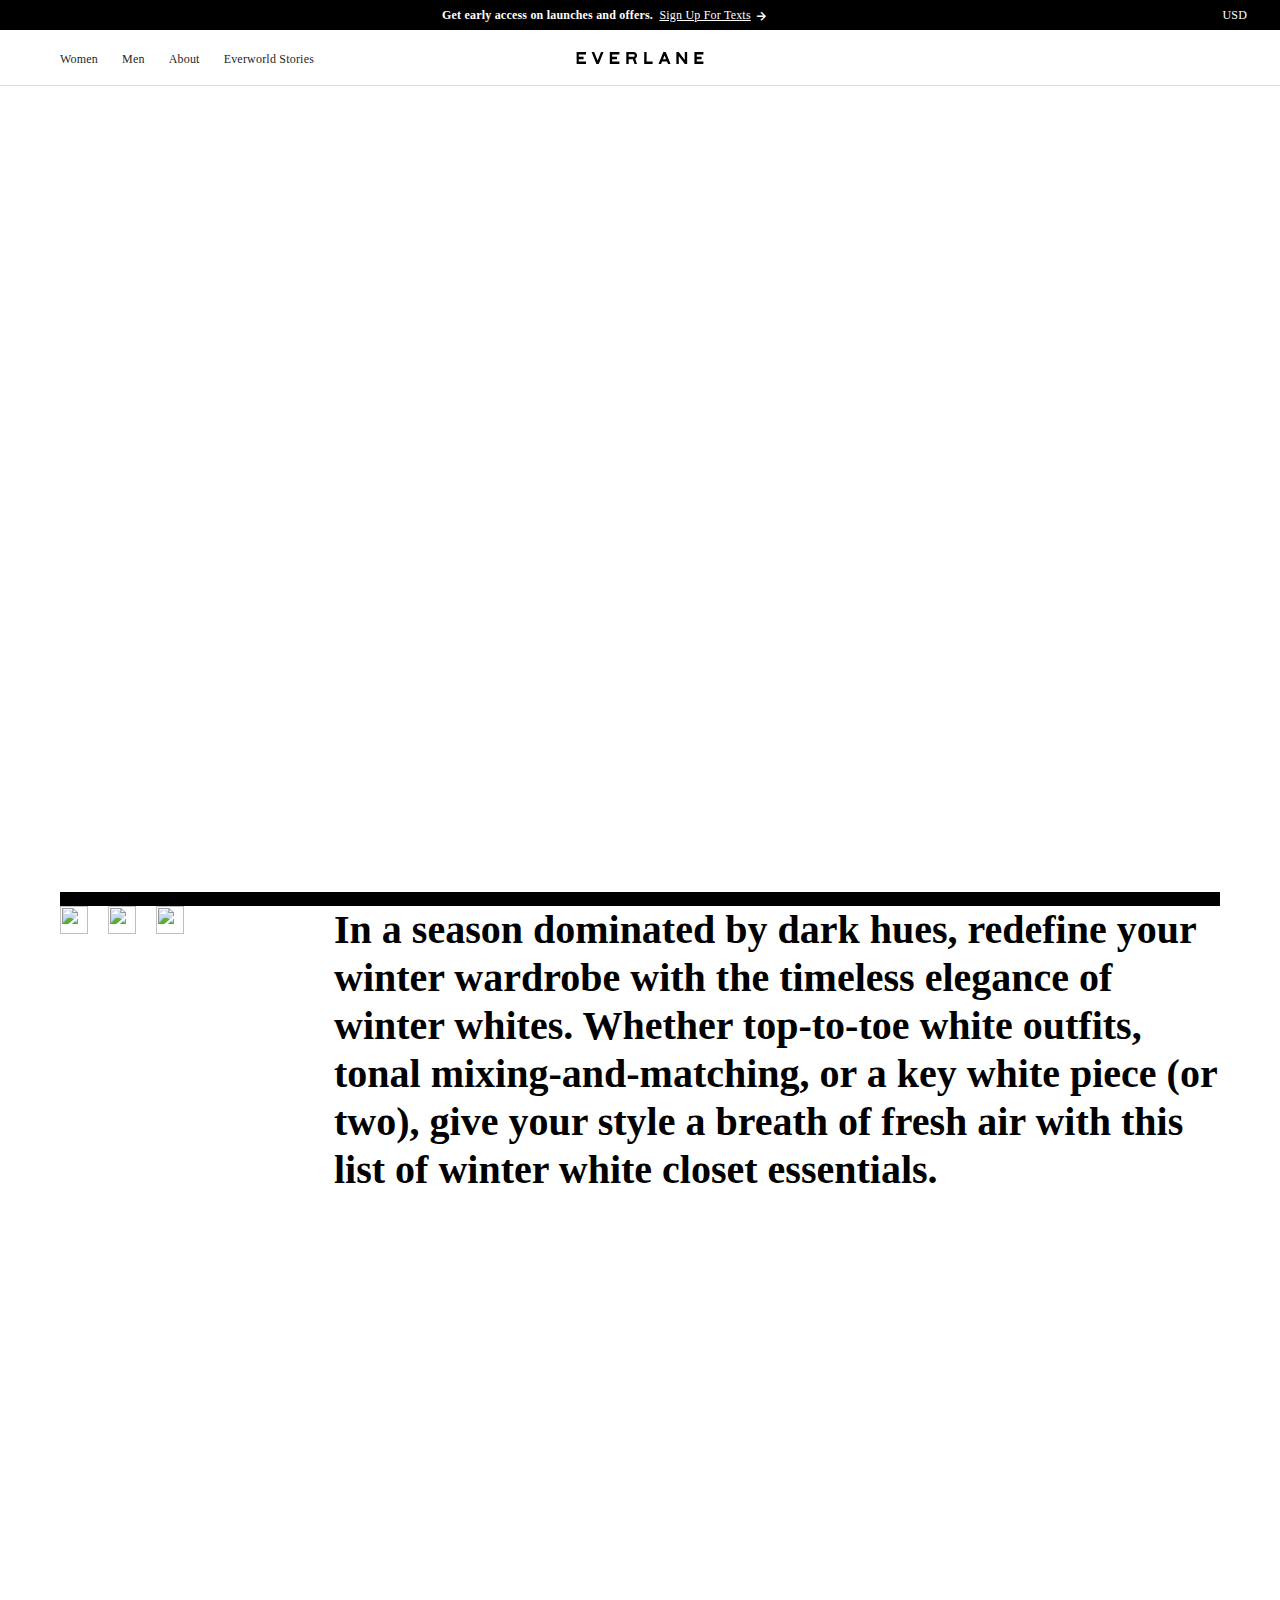
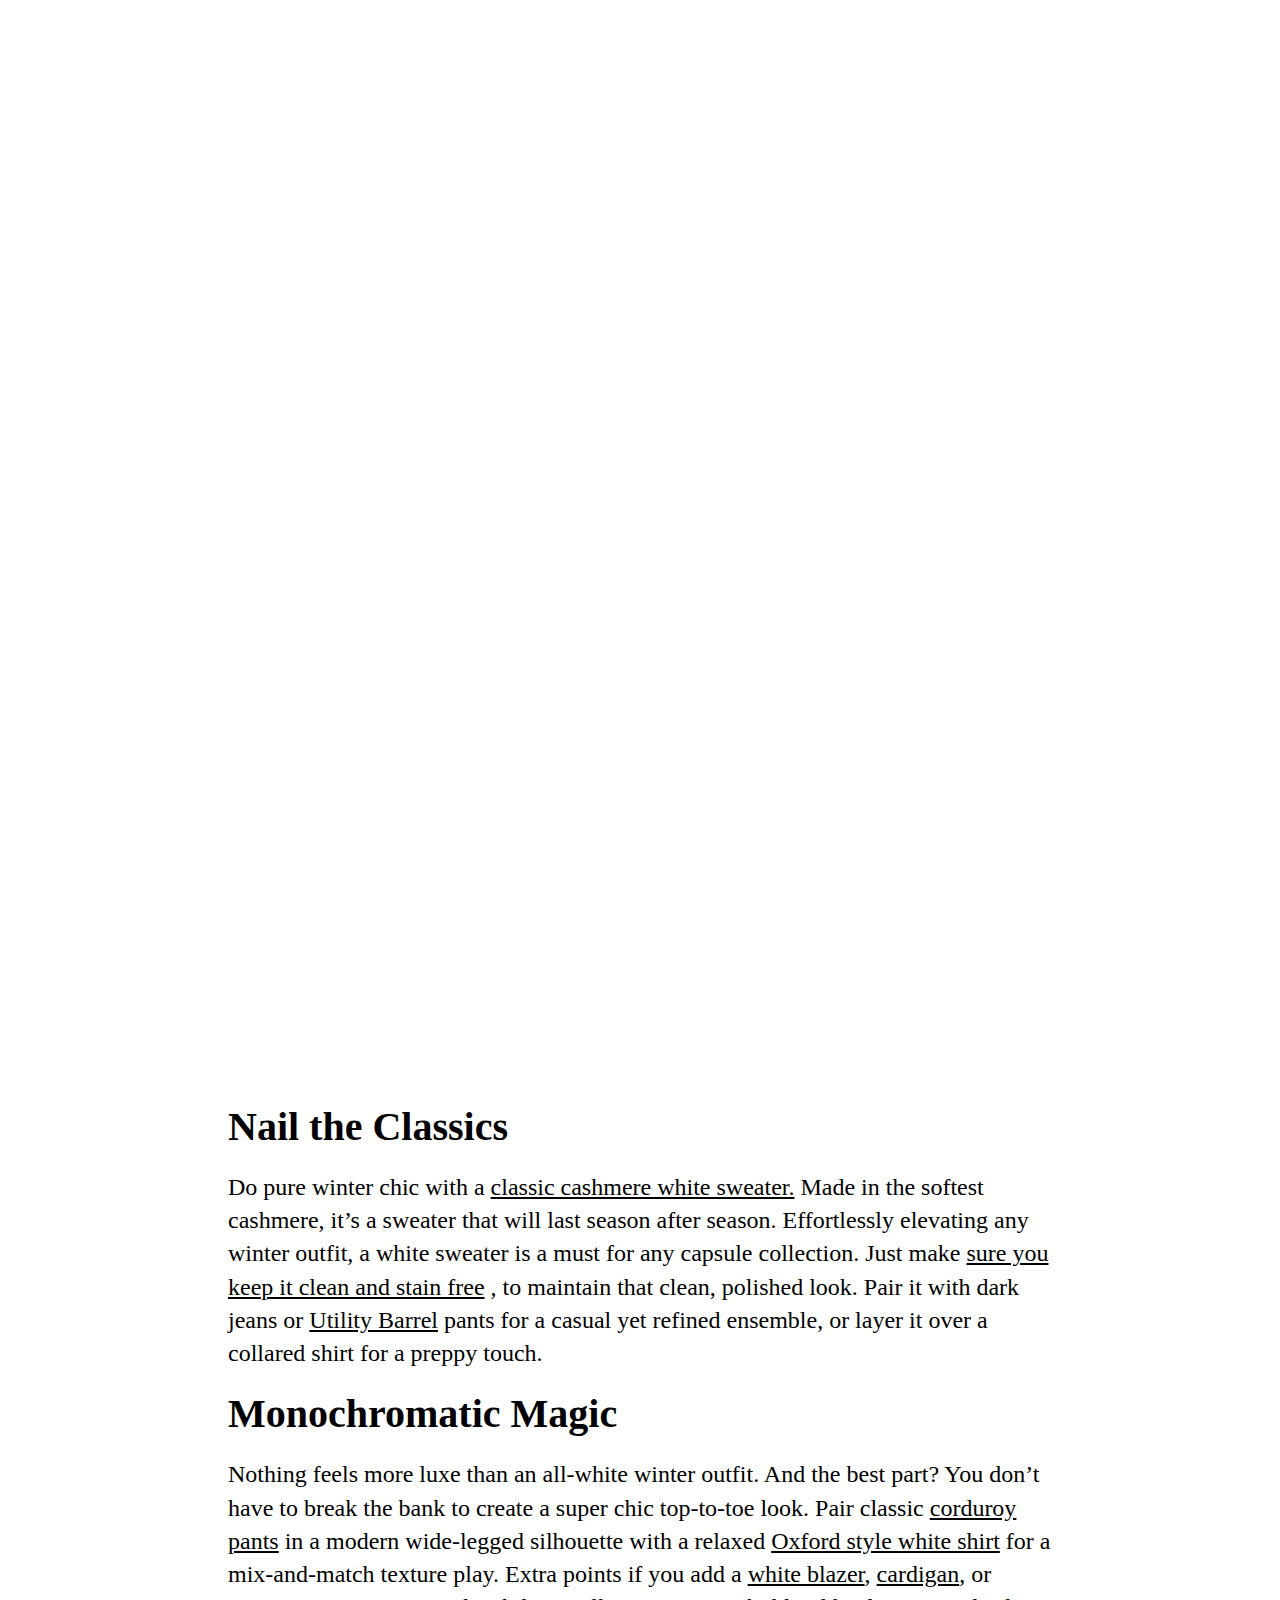
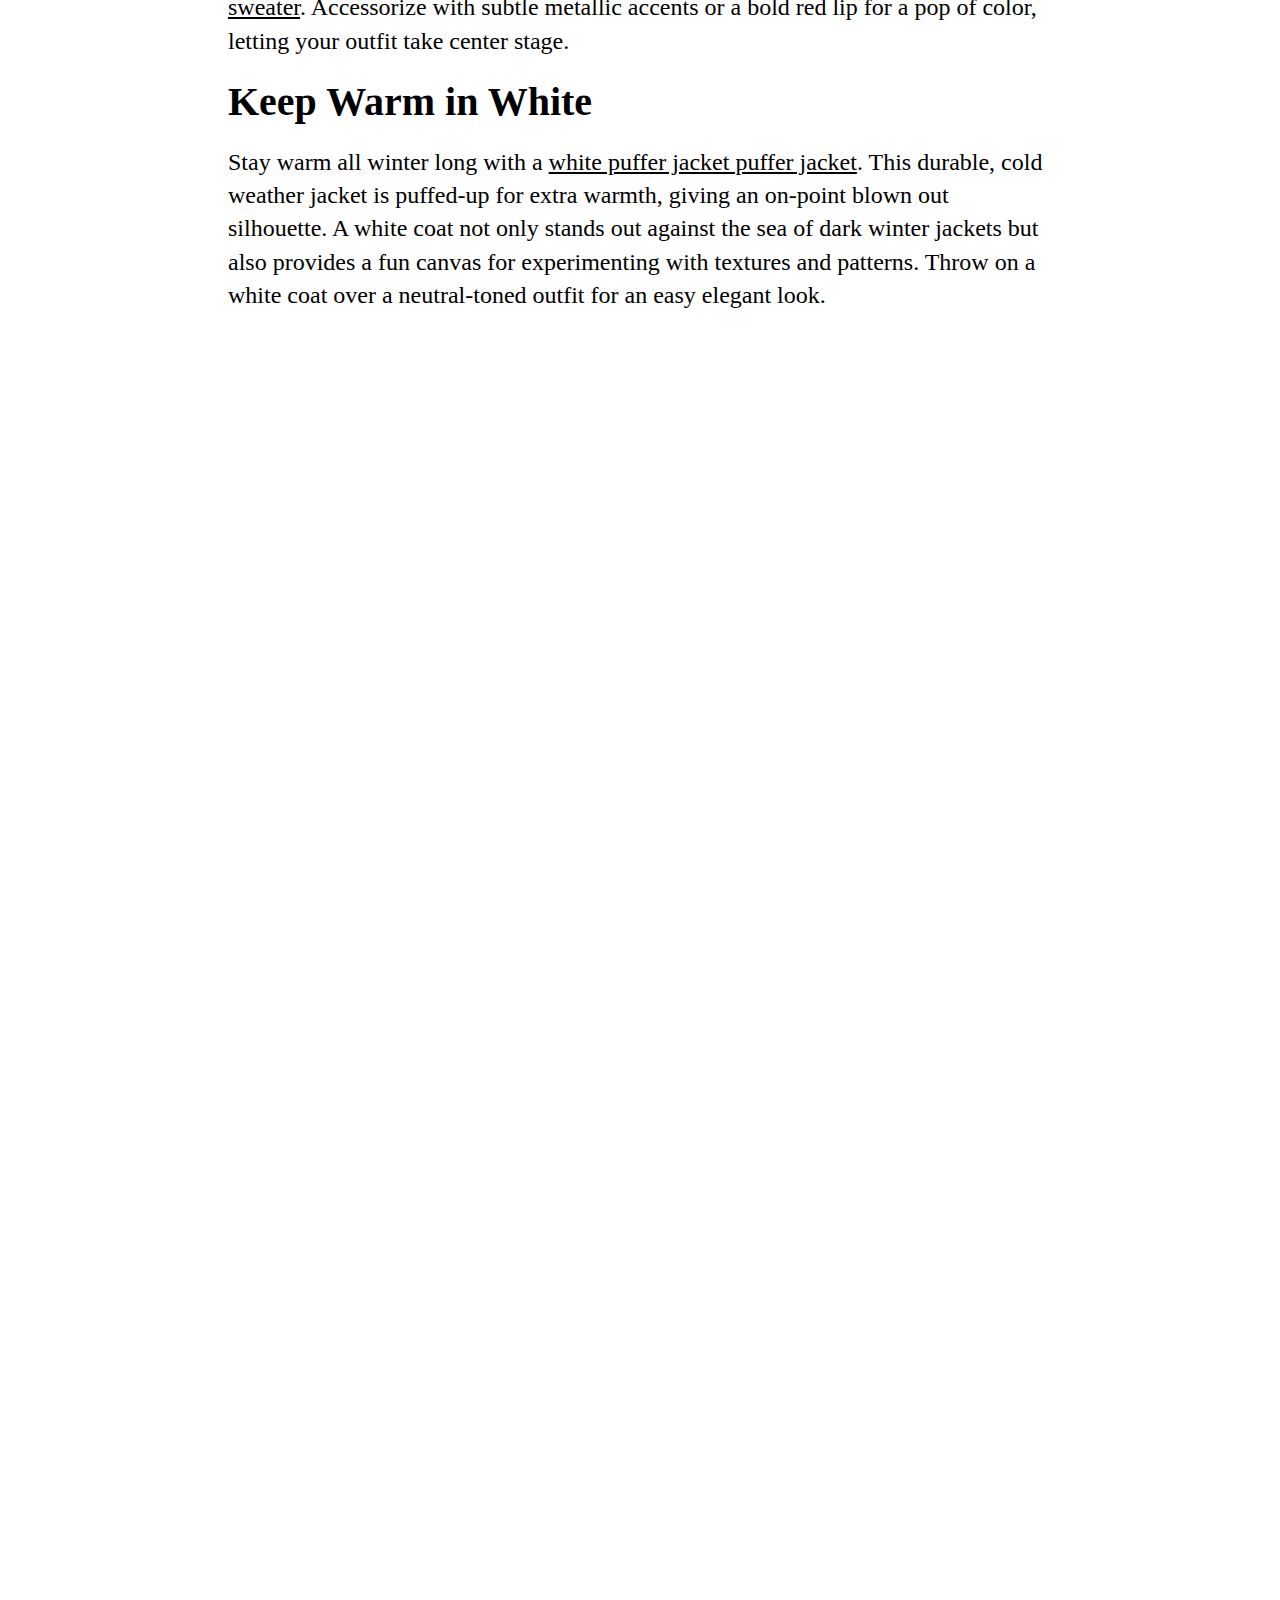
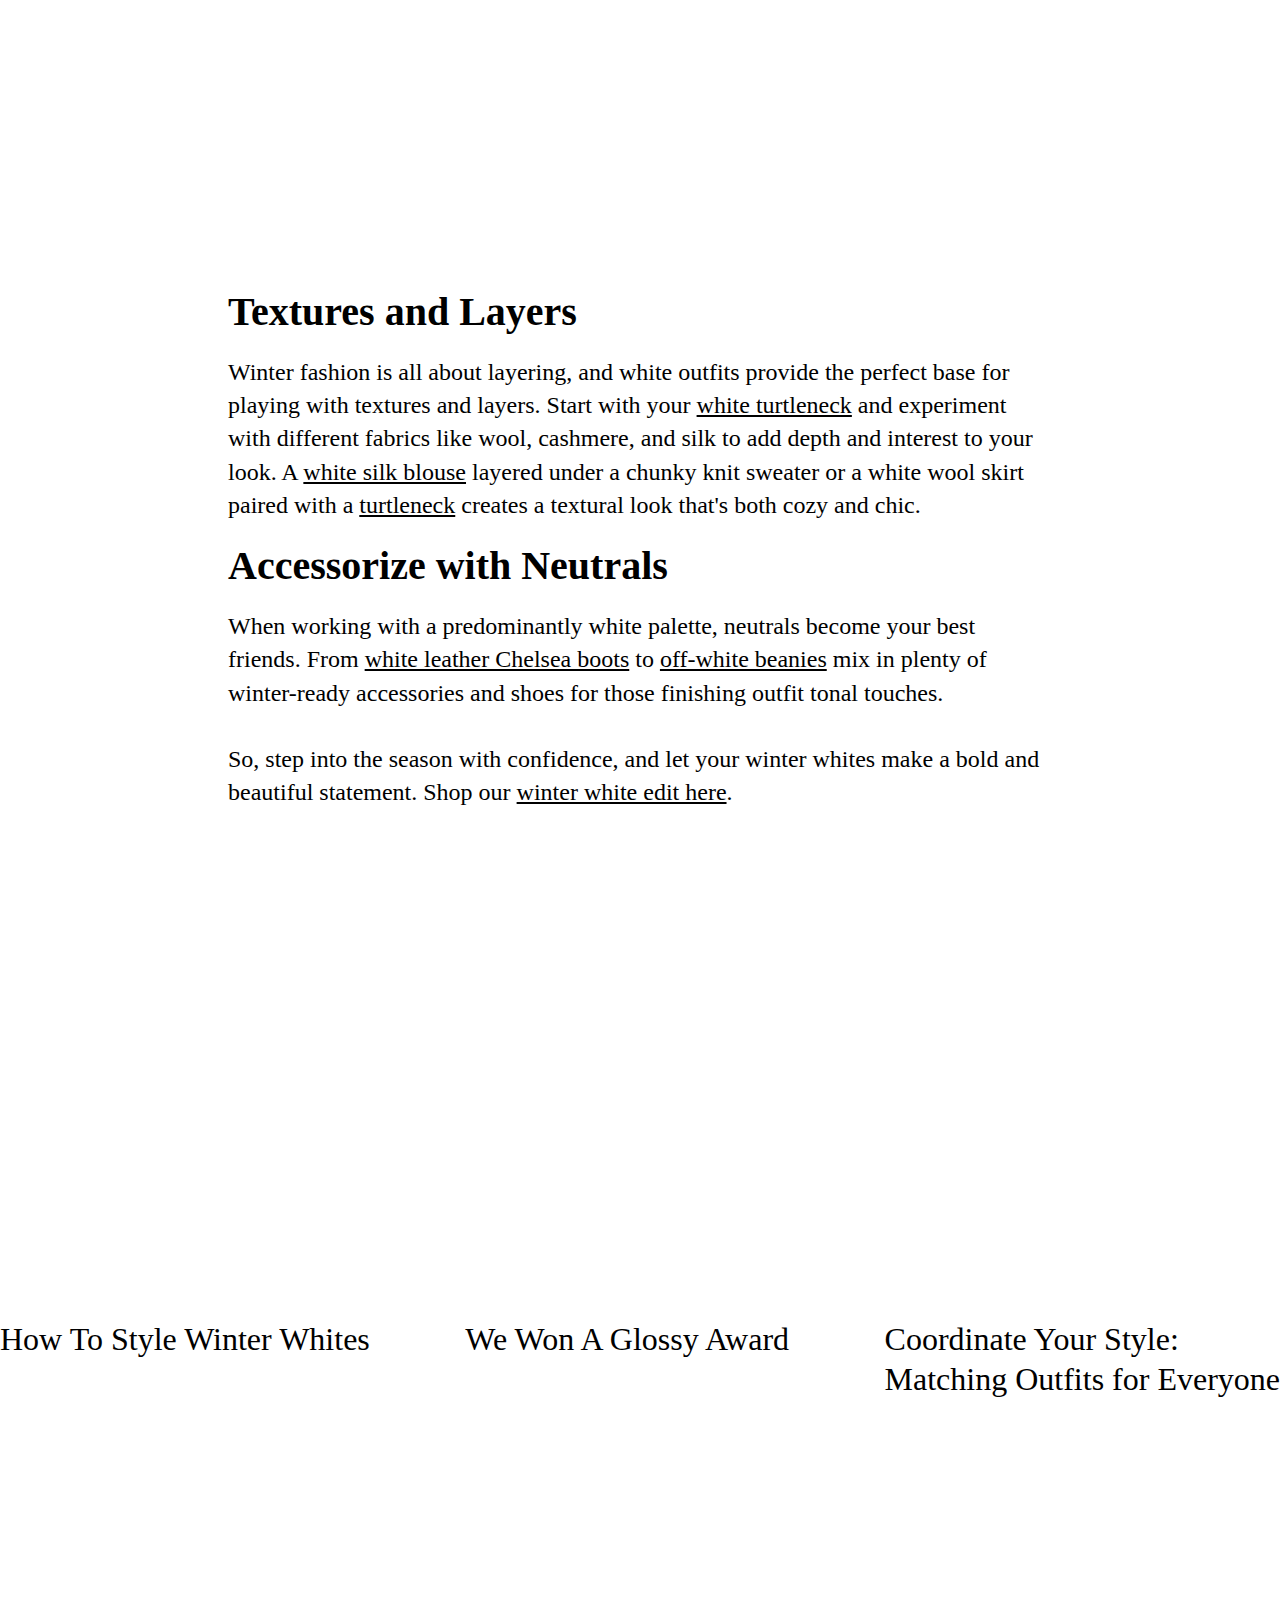
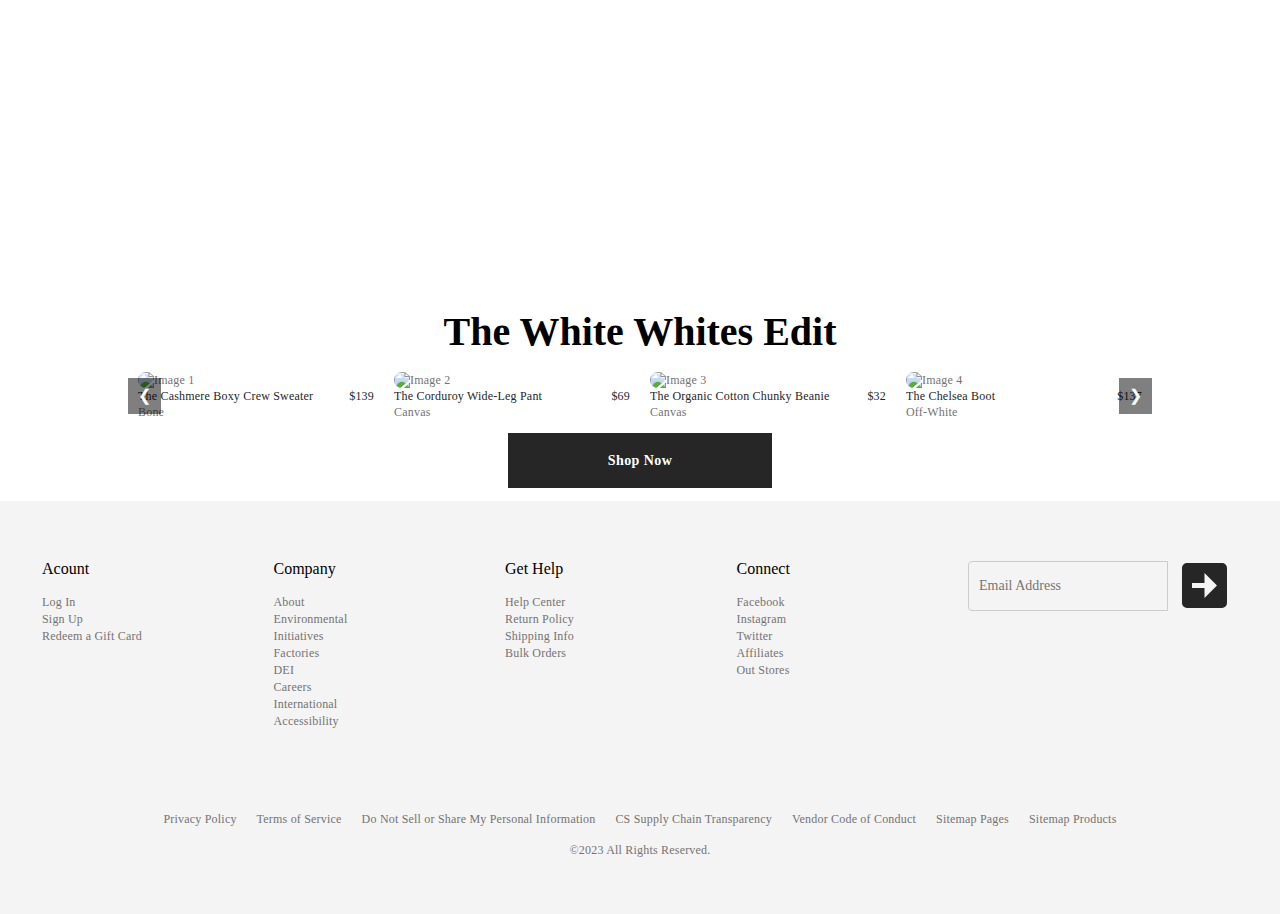
==== Fashion E-commerce Website/blog-post.html @ caee4551 "add" ====
<!-- index.html -->
<!DOCTYPE html>
<html lang="en">
<head>
    <meta charset="UTF-8">
    <meta name="viewport" content="width=device-width, initial-scale=1.0">
    <link href='https://unpkg.com/boxicons@2.1.4/css/boxicons.min.css' rel='stylesheet'>
    <title>Everlane</title>
    <link rel="stylesheet" href="styles.css">
</head>
<body>
    <header>
        <div class="header">
            <div class="header-top">
                <div class="header-top-up">
                    <span>Get early access on launches and offers.&nbsp;
                        <a href="">Sign Up For Texts<i class='bx bx-right-arrow-alt'></i></a>&nbsp;
                    </span>  

                    <div class="header-top-right">
                            <img src="https://e7.pngegg.com/pngimages/649/983/png-clipart-flag-of-the-united-states-national-flag-flag-of-vietnam-usa-flag-flag-of-america-illustration-blue-angle-thumbnail.png">
                            &nbsp;USD
                    </div>
                </div>
            </div>
        </div>
        <div class="header-in">
            <div class="header-behine">
                <div class="header-behine-left">
                    <ul>
                      <li><a href="#">Women</a></li>
                      <li><a href="listing-product.html#listing">Men</a></li>
                      <li><a href="index.html#about">About</a></li>
                      <li><a href="index.html#blog">Everworld Stories</a></li>
                    </ul>
                </div>
                <div class="logo">
                    <a href="index.html#men"><svg class="logo" alt="Everlane" viewBox="0 0 432 40.6">
                        <path d="M0,40.6V0H32.5V8.1H8.1v8.1H24.3v8.2H8.1v8.1H32.5v8.1H0Z"/>
                        <path d="M67.7,40.6L51.4,0h8.7L71.8,28.9,83.3,0H92L75.8,40.6H67.7Z"/>
                        <path d="M113.1,40.6V0h32.5V8.1H121.2v8.1h16.2v8.2H121.2v8.1h24.4v8.1H113.1Z"/>
                        <path d="M199.3,22.8l5.8,17.8h-8.5l-5.3-16.2H177.1V40.6H169V0h24.3A12.16,12.16,0,0,1,202,3.5a11.61,11.61,0,0,1,3.5,8.7A11.68,11.68,0,0,1,199.3,22.8Zm-22.2-6.6h16.2a4,4,0,0,0,2.9-1.2,3.85,3.85,0,0,0,1.2-2.9A4.1,4.1,0,0,0,193.3,8H177.1v8.2Z"/>
                        <path d="M229.6,40.6V0h8.1V32.5H258v8.1H229.6Z"/>
                        <path d="M306.8,32.5H290.1l-3.3,8.1h-8.7L294.4,0h8.1l16.3,40.6h-8.7Zm-3.3-8.1-5.1-12.7-5.1,12.7h10.2Z"/>
                        <path d="M375,0V40.6h-8.1l-20.3-27v27h-8.1V0h8.1l20.3,27V0H375Z"/>
                        <path d="M399.5,40.6V0H432V8.1H407.6v8.1h16.2v8.2H407.6v8.1H432v8.1H399.5Z"/>
                    </svg></a>
                </div>
                <div class="icon">
                    <ul>
                        <li><a href="index.html#search" onclick="showSection('search')"><img src="/image/magnifying-glass-svgrepo-com.svg" width="40px" height="14px"></a></li> 
                        <li><img src="/image/user-alt-1-svgrepo-com.svg" width="40px" height="14px"></li>
                        <li><img src="/image/shopping-cart-02-svgrepo-com.svg" width="40px" height="14px"></li>
                    </ul>
                </div>
            </div>
        </div>
    </header>
    <section id="blog-post" class="section active">
        <div class="blog-post">
            <div class="blog-post-1">
                <div class="blog-post-1-text">
                    <img src="/image/blog-2-style.png" alt="">
                    <h2>Style<br> How To Style Winter<br> Whites</h2>
                    <p>Redefine your winter wardrobe with the timeless elegance of winter whites with this <br>style guide.</p>
                </div>
                
            </div>
            <div class="blog-post-2">
                <div class="blog-post-2-on"></div>
                <div class="blog-post-2-up">
                    <div class="blog-post-up-l">
                        <img src="/image/blog-post-twitter.png" alt="">
                        <img src="/image/blog-post-facebook.png" alt="">
                        <img src="/image/blog-post-linkedin.png" alt="">
                    </div>
                    <div class="blog-post-2-up-r">
                        <p>In a season dominated by dark hues, redefine your winter wardrobe with the timeless elegance of winter whites. Whether top-to-toe white outfits, tonal mixing-and-matching, or a key white piece (or two), give your style a breath of fresh air with this list of winter white closet essentials.</p>
                    </div>
                </div>
            </div>
            <div class="blog-post-3">
                <img src="/image/blog-post-3.png" alt="">
            </div>
            <div class="blog-post-4">
                <div class="blog-post-4-text">
                    <h2>Nail the Classics</h2>
                    <p>Do pure winter chic with a <a href="#blog-post">classic cashmere white sweater.</a> Made in the softest cashmere, it’s a sweater that will last season after season. Effortlessly elevating any winter outfit, a white sweater is a must for any capsule collection. Just make <a href="#blog-post">sure you keep it clean and stain free</a> , to maintain that clean, polished look. Pair it with dark jeans or <a href="#blog-post">Utility Barrel</a> pants for a casual yet refined ensemble, or layer it over a collared shirt for a preppy touch.</p>
                </div>
                <div class="blog-post-4-text">
                    <h2>Monochromatic Magic</h2>
                    <p>Nothing feels more luxe than an all-white winter outfit. And the best part? You don’t have to break the bank to create a super chic top-to-toe look. Pair classic <a href="#blog-post">corduroy pants</a> in a modern wide-legged silhouette with a relaxed <a href="#blog-post">Oxford style white shirt</a> for a mix-and-match texture play.
                        Extra points if you add a <a href="#blog-post">white blazer</a>, <a href="#blog-post">cardigan</a>, or <a href="#blog-post">sweater</a>. Accessorize with subtle metallic accents or a bold red lip for a pop of color, letting your outfit take center stage.</p>
                </div>
                <div class="blog-post-4-text">
                    <h2>Keep Warm in White</h2>
                    <p>Stay warm all winter long with a <a href="#blog-post">white puffer jacket puffer jacket</a>. This durable, cold weather jacket is puffed-up for extra warmth, giving an on-point blown out silhouette. A white coat not only stands out against the sea of dark winter jackets but also provides a fun canvas for experimenting with textures and patterns. Throw on a white coat over a neutral-toned outfit for an easy elegant look.</p>
                </div>
            </div>
            <div class="blog-post-3">
                <img src="/image/blog-post-5.png" alt="">
            </div>
            <div class="blog-post-4">
                <div class="blog-post-4-text">
                    <h2>Textures and Layers</h2>
                    <p>Winter fashion is all about layering, and white outfits provide the perfect base for playing with textures and layers. Start with your <a href="#blog-post">white turtleneck</a> and experiment with different fabrics like wool, cashmere, and silk to add depth and interest to your look. A <a href="#blog-post">white silk blouse</a> layered under a chunky knit sweater or a white wool skirt paired with a <a href="#blog-post">turtleneck</a> creates a textural look that's both cozy and chic.</p>
                </div>
                <div class="blog-post-4-text">
                    <h2>Accessorize with Neutrals</h2>
                    <p>When working with a predominantly white palette, neutrals become your best friends. From <a href="#blog-post">white leather Chelsea boots</a> to <a href="#blog-post">off-white beanies</a> mix in plenty of winter-ready accessories and shoes for those finishing outfit tonal touches.
                        <br><br>
                        So, step into the season with confidence, and let your winter whites make a bold and beautiful statement. Shop our <a href="#blog-post">winter white edit here</a>.
                    </p>
                </div>
            </div>
            <div class="blog-post-7">
                <div class="blog-2-li">
                    <div class="blog-2-item">
                        <a href="/blog-post.html" onclick="showSection('blog-post')">
                            <img src="/image/blog-2-1.png" alt="">
                            <h2>How To Style Winter Whites</h2>
                            <img src="/image/blog-2-style.png" alt="">
                        </a>
                    </div>
                    <div class="blog-2-item">
                        <a href="#blog">
                            <img src="/image/blog-2-2.png" alt="">
                            <h2>We Won A Glossy Award</h2>
                            <img src="/image/blog-2-Transparency.png" alt="">
                        </a>
                    </div>
                    <div class="blog-2-item">
                        <a href="#blog">
                            <img src="/image/blog-2-3.png" alt="">
                            <h2>Coordinate Your Style:<br>Matching Outfits for Everyone</h2>
                            <img src="/image/blog-2-style.png" alt="">
                        </a>
                    </div>
                </div>
            </div>
            <div class="blog-post-8">
                    <h2>The White Whites Edit</h2> <br>   
                <div class="blog-post-8-slider">  
                    <button class="prev" onclick="changeSlide(-1)">&#10094;</button>  
                    <div class="blog-post-8-slides">  
                        <div class="blog-post-8-slide"><a href=""><img src="/image/blog-post-8-1.png" alt="Image 1"></a>
                            <p>The Cashmere Boxy Crew Sweater</p>
                            <span>$139</span>
                            <br>
                            <a href="">Bone</a>
                        </div>  
                        <div class="blog-post-8-slide"><a href=""><img src="/image/blog-post-8-2.png" alt="Image 2"></a>
                            <p>The Corduroy Wide-Leg Pant</p>
                            <span>$69</span>
                            <br>
                            <a href="">Canvas</a>
                        </div>  
                        <div class="blog-post-8-slide"><a href=""><img src="/image/blog-post-8-3.png" alt="Image 3"></a>
                            <p>The Organic Cotton Chunky Beanie</p>
                            <span>$32</span>
                            <br>
                            <a href="">Canvas</a>
                        </div>  
                        <div class="blog-post-8-slide"><a href=""><img src="/image/blog-post-8-4.png" alt="Image 4"></a>
                            <p>The Chelsea Boot</p>
                            <span>$137</span>
                            <br>
                            <a href="">Off-White</a>
                        </div>  
                        <div class="blog-post-8-slide"><a href=""><img src="/image/blog-post-8-2.png" alt="Image 4"></a>
                            <p>The Waffle Long Sleeve Crew</p>
                            <span>$60</span>
                            <br>
                            <a href="">Bone</a>
                        </div>  
                        <div class="blog-post-8-slide"><a href=""><img src="/image/blog-post-8-1.png" alt="Image 4"></a>
                            <p>The Waffle Long Sleeve Crew</p>
                            <span>$60</span>
                            <br>
                            <a href="">Bone</a>
                        </div>  
                    </div>  
                    <button class="next" onclick="changeSlide(1)">&#10095;</button>  
                </div> 
            <div class="blog-post-8-btn">
                <a href="#blog-post">Shop Now</a>
            </div>
            </div>
        </div>
    </section>
    <footer id ="footer">
        <div class="footer">
            <div class="footer-on">
                <div class="Acount">
                    <h5>Acount</h5><br>
                    <ul>
                        <li><a href="">Log In</a></li>
                        <li><a href="">Sign Up</a></li>
                        <li><a href="">Redeem a Gift Card</a></li>
                    </ul>
                </div>
                <div class="Company">
                    <h5>Company</h5><br>
                    <ul>
                        <li><a href="">About</a></li>
                        <li><a href="">Environmental<br>Initiatives</a></li>
                        <li><a href="">Factories</a></li>
                        <li><a href="">DEI</a></li>
                        <li><a href="">Careers</a></li>
                        <li><a href="">International</a></li>
                        <li><a href="">Accessibility</a></li>
                    </ul>
                </div>
                <div class="Get-Help">
                    <h5>Get Help</h5><br>
                    <ul>
                        <li><a href="">Help Center</a></li>
                        <li><a href="">Return Policy</a></li>
                        <li><a href="">Shipping Info</a></li>
                        <li><a href="">Bulk Orders</a></li>
                    </ul>
                </div>
                <div class="Connect">
                    <h5>Connect</h5><br>
                    <ul>
                        <li><a href="">Facebook</a></li>
                        <li><a href="">Instagram</a></li>
                        <li><a href="">Twitter</a></li>
                        <li><a href="">Affiliates</a></li>
                        <li><a href="">Out Stores</a></li>
                    </ul>
                </div>
                <div class="email">
                    <from>
                        <label for="email"></label>
                        <input type="email" id="email" name="email" placeholder="Email Address">
                        <a href=""><i class='bx bxs-right-arrow-square'></i></a>
                    </from>
                </div>
            </div>
            <div class="footer-down">
                <div>
                    <ul>
                        <li><a href="">Privacy Policy</a></li>
                        <li><a href="">Terms of Service</a></li>
                        <li><a href="">Do Not Sell or Share My Personal Information</a></li>
                        <li><a href="">CS Supply Chain Transparency</a></li>
                        <li><a href="">Vendor Code of Conduct</a></li>
                        <li><a href="">Sitemap Pages</a></li>
                        <li><a href="">Sitemap Products</a></li>
                    </ul>
                </div>
                <p>&copy;2023 All Rights Reserved.</p>
            </div>
        </div>
    </footer>

    <script src="blog-post.js"></script>
</body>
</html>
---- Fashion E-commerce Website/styles.css ----
*,
*:before,
*:after {
  box-sizing: border-box;
}
* {
  margin: 0;
  padding: 0;
  font: inherit;
}
img,
picture,
svg,
video {
  display: block;
  max-width: 100%;
}
input,
select,
textarea {
  background-color: transparent;
  outline: none;
}
button {
  cursor: pointer;
  background-color: transparent;
  outline: none;
  border: 0;
}
body {
  min-height: 100vh;
  font-weight: 400;
  font-size: 16px;
  line-height: 1;
}
header {
  width: 100%;
  margin: 0 auto;
  display: block;
  position: relative;
  z-index: 20;
}
.header{
  height: 30px;
  background:  rgba(0, 0, 0, 1);
  position: relative;
}
.header-top{
  max-width: 1400px;
  width: 100%;
  height: 16px;
  background: rgba(0, 0, 0, 1);  
  position: absolute;
  transform: translate(-50%);
  left: 50%; 
  height: 100%; 
  align-items: center;
  display: flex;
  justify-content: center;
}
.header-top-up{
  max-width: 1340px;
  width: 100%;
  height: 16px;
  background: rgba(0, 0, 0, 1);
  margin: 0 20px;
  justify-content: space-between;
  display: flex;
}
.header-top-up span{
  width: 329px;
  height: 16px;
  font-family: Maison Neue;
  font-size: 12px;
  font-weight: 600;
  line-height: 16px;
  letter-spacing: 0.20000000298023224px;
  text-align: center;
  color: rgba(255, 255, 255, 1);
  margin: auto;
}
.header-top-up span a{
  width: 99px;
  height: 16px;
  font-family: Maison Neue;
  font-size: 12px;
  font-weight: 400;
  line-height: 16px;
  letter-spacing: 0.20000000298023224px;
  text-align: center;
  color: rgba(255, 255, 255, 1);
  align-items: center;
}
.bx.bx-right-arrow-alt {
  font-size: 16px; /* kích thước icon */
  line-height: 16px; /* chiều cao icon */
  vertical-align: middle; /* căn giữa icon */
  margin: 0 2px; /* khoảng cách giữa icon và text */
  font-weight: 10; /* độ dày icon */
}
.header-top-right {
  width: 67px;
  height: 16px;
  display: inline-block;
}
.header-top-right  {
  font-family: Maison Neue;
  font-size: 12px;
  font-weight: 400;
  line-height: 16px;
  letter-spacing: 0.20000000298023224px;
  text-align: left;
  color: rgba(255, 255, 255, 1);     
  vertical-align: middle;
  display: inline-block; 
}
.header-top-right img {
  width: 23px;
  height: 16px;
  vertical-align: middle; 
  display: inline-block;
}
.header-in{
  height: 56px;
  position: relative;
}
.header-behine{
  max-width: 1400px;
  width: 100%;
  position: absolute;
  transform: translate(-50%);
  left: 50%; 
  height: 100%; 
  display: flex;
  justify-content: space-between; 
  border-bottom: 1px solid rgba(221, 219, 220, 1);
  align-items: center;
  flex-wrap: wrap;
}
.header-behine-left{
  width: 294px;
  height: 56px;
  margin-left: 48px;
  flex-shrink: 1;
  
}
.header-behine-left ul {
  list-style: none;
  display: flex;
  align-items: center;
  flex-wrap: wrap;
}
.header-behine-left ul li {
  padding: 20px 12px;
  height: 56px;
  border-bottom: none;
}
.header-behine-left ul li a {
  font-family: Maison Neue;
  font-size: 12px;
  font-weight: 400;
  line-height: 16px;
  letter-spacing: 0.20000000298023224px;
  color: rgba(38, 38, 38, 1);
  text-decoration: none;
}
.header-behine-left ul li.active{
  border-bottom: 2px solid  rgba(38, 38, 38, 1);
}

.logo{
  width: 127.62px;
  height: 14px;
  transform: translate(-50%);
  left: 50%;
  position: absolute;
}

.icon{
  width: 120px;
  height: 40px;

}
.icon ul {
  list-style: none;
  display: flex;
  align-items: center;
  margin-left: -55px;
}
.icon ul li {
  padding: 12px 12px;
  height: 40px;
  width: 40px;
}

.header-e{
  height: 56px;
  position: relative;
}
.header-up{
  max-width: 1400px;
  width: 100%;
  position: absolute;
  transform: translate(-50%);
  left: 50%; 
  height: 100%; 
  display: flex;
  justify-content: center; 
  align-items: center;
  flex-wrap: wrap;
  flex-shrink: 1;
  position: relative;
} 
.header-up ul{
  list-style: none;
  display: flex;
  flex-wrap: wrap;
}
.header-up ul li {
  text-align: center;
  padding: 0px 12px 0px 12px;
}
.header-up ul li a {
  font-family: Maison Neue;
  font-size: 12px;
  font-weight: 400;
  line-height: 16px;
  letter-spacing: 0.20000000298023224px;
  text-decoration: none;
  color: rgba(38, 38, 38, 1);
}

.dropdown-content {
  display: none;
  position: absolute;
  max-width: 1400px;
  width: 100%;
  height: 406px;
  box-shadow: 0px 8px 16px 0px rgba(0, 0, 0, 0.2);
  z-index: 20;
  top: 100%;
  left: 0;
  border-top: 1px solid rgba(221, 219, 220, 1);
  background-color: rgba(255, 255, 255, 1);
}


#sale .dropdown-content:hover {
  display: block;
}
#sale:hover .dropdown-content{
  display: block;
}
.menu {
  display: flex;
  justify-content: space-between;
  padding: 20px;
}

.menu ul {
  list-style: none;
  padding: 0;
  margin: 56px 0 0 130px;
  flex-direction: column;
}

.menu ul li a {
  text-decoration: none;
  color: #000;
  display: block;
  padding: 5px 0;
  font-weight: 500;
  text-align: left;
}

.featured-item {
  width: 262px;
  height: 262px;
  padding: 12px 16px;
}

.menu ul li:first-child a {
  font-weight: 700;
}


.wrap{
  position: relative;
  max-width: 1400px;
  margin: 0 auto; 
}

.wrap-1{
  position: relative;
  max-width: 1400px;
  width: 100%;
  height: 758px;
  display: flex;
  justify-content: center;
}

.section-01{
  width: 1400px;
  height: 758px;
  gap: 10px;
  background-image: url(/image/Section\ 01.png);
  background-size: cover;
  background-position: center;
  align-items: center;
  text-align: center;
  justify-content: flex-start;
  display: flex;
  position: relative;
  z-index: 1;
  overflow: visible;
}

.section-1{
  width: 632px;
  height: 208px;
  gap: 30px;
  align-items: center;
  text-align: center;
}

.section-1-top h2{
  font-family: Maison Neue;
  font-size: 46px;
  font-weight: 400;
  line-height: 55.2px;
  letter-spacing: 0.9200000166893005px;
  text-align: center;
  color: rgba(255, 255, 255, 1);
}

.section-1-top h4{
  font-family: Maison Neue;
  font-size: 24px;
  font-weight: 400;
  line-height: 33.24px;
  text-align: center;
  color: rgba(255, 255, 255, 1);
  padding: 20px 0;
}

.main-btn {
  width: 240px;
  height: 41px;
  padding: 12px 0px;
  text-align: center;
  gap: 10px;
  background: rgba(255, 255, 255, 1);
  padding: 14px 73px;
  font-family: Maison Neue;
  font-size: 14px;
  font-weight: 400;
  line-height: 16.8px;
  letter-spacing: 1.399999976158142px;
  color: rgba(38, 38, 38, 1);
  text-decoration: none;
}

.wrap-2 {
  position: relative;
  max-width: 1400px;
  width: 100%;
  height: 534px; 
  margin-top: 20px; 
  justify-content: center; 
  align-items: center;
}

.section-02 {
  width: 100%; 
  max-width: 1400px;
  height: 100%; 
  display: flex;
  flex-direction: column; 
  align-items: center; 
  justify-content: center; 
}
.section-02 h5 {
  width: 100%; 
  max-width: 1316px; 
  height: 34px; 
  font-family: Maison Neue;
  font-size: 24px;
  font-weight: 400;
  line-height: 33.24px;
  text-align: center;
  color: rgba(38, 38, 38, 1);
  margin-bottom: 20px; 
}

.products-categorys {
  width: 100%; 
  max-width: 1316px;
  height: 295px; 
  display: flex;
  justify-content: center; 
  align-items: center; 
  gap: 10px; 
}
.product {
  align-items: center;
  text-align: center;
  width: 200px;
  height: 295px;
  display: flex;
  flex-direction: column; 
  justify-content: center; 
}
.product a {
  font-family: Maison Neue;
  font-size: 14px;
  font-weight: 400;
  line-height: 20px;
  letter-spacing: 1.399999976158142px;
  text-align: center;
  color: rgba(38, 38, 38, 1);
}

.product img {
  width: 200px;
  height: 263px;
}


.wrap-3 {
  position: relative;
  max-width: 100%; 
  width: 100%;
  height: 534px; 
  margin-top: 20px;
  display: flex;
  justify-content: center;
  align-items: center;
  flex-wrap: wrap; 
  background-repeat: no-repeat;
}

.section-03 {
  width: 100%;
  max-width: 1400px; 
  height: 534px; 
  display: flex;
  flex-wrap: wrap; 
  gap: 12px;
  justify-content: center;
  align-items: center;
}

.section-03-1, .section-03-2, .section-03-3 {
  flex: 1; 
  min-width: 300px; 
  height: 534px;
  background-size: cover;
  background-position: center;
  display: flex;
  flex-direction: column;
  align-items: center;
  justify-content: center; 
  text-align: center; 
}

.section-03-l, .section-03-in, .section-03-r {
  width: 100%; 
  max-width: 430.67px; 
  display: flex;
  flex-direction: column;
  justify-content: center; 
  align-items: center; 
  background-size: cover;
  background-position: center;
  padding: 0; 
}

.section-03-l, .section-03-in, .section-03-r {
  width: 100%; 
  max-width: 430.67px; 
  height: 48px;
  display: flex;
  flex-direction: column;
  justify-content: center;
  align-items: center;
  background-size: cover;
  background-position: center;
  padding: 0; 
}

.section-03-l h2, .section-03-in h2, .section-03-r h2 {
  font-family: Maison Neue;
  font-weight: 400;
  line-height: 1.2em;
  letter-spacing: 0.1em;
  text-align: center;
  color: rgba(255, 255, 255, 1);
  font-size: 40px;
}

.btn {
  width: auto; 
  max-width: 240px; 
  height: auto; 
  padding: 12px 30px;
  text-align: center;
  background: rgba(255, 255, 255, 1);
  font-family: Maison Neue;
  font-weight: 400;
  line-height: 1.2em;
  letter-spacing: 0.1em;
  color: rgba(38, 38, 38, 1);
  text-decoration: none;
}

.section-03-1{
  width:430.67px;
  height: 534px;
  gap: 23px;
  background-image: url('/image/section\ 03-1.png');
  background-size: cover ;
  background-position:center;
  align-items: center;
  text-align: center;
}
.section-03-2{
  width:430.67px;
  height: 534px;
  gap: 23px;
  background-image: url('/image/section\ 03-2.png');
  background-size: cover ;
  background-position:center;
  align-items: center;
  text-align: center;
}
.section-03-3{
  width:430.67px;
  height: 534px;
  gap: 23px;
  background-image: url('/image/section\ 03-3.png');
  background-size: cover ;
  background-position:center;
  align-items: center;
  text-align: center;
}


.wrap-5 {
  position: relative;
  max-width: 100%;
  width: 100%;
  height: 461px;
  margin-top: 20px;
  display: flex;
  justify-content: center;
  align-items: center;
  background-repeat: no-repeat;
}

.section-05 {
  width: 100%;
  max-width: 1400px;
  height: auto;
  padding: 90px 42px;
  display: flex;
  align-items: center;
  justify-content: center;
  gap: 20px; 
}

.section-05-in {
  width: 100%;
  max-width: 1316px;
  height: auto;
  padding: 44px 0;
  background-image: url('/image/section\ 05.png');
  background-size: cover;
  background-position: right;
  display: flex;
  flex-direction: column; 
  align-items: center;
  justify-content: center;
  text-align: center;
}

.section-05-in-1 {
  width: 100%;
  max-width: 1316px;
  text-align: center;
}

.section-05-in-1 h2 {
  font-family: Maison Neue;
  font-weight: 400;
  line-height: 1.2em;
  color: rgba(255, 255, 255, 1);
  margin: 0;
  padding: 0;
}

.section-05-in-1 h5 {
  font-family: Maison Neue;
  font-weight: 400;
  line-height: 1.5em;
  letter-spacing: 0.1em;
  color: rgba(255, 255, 255, 1);
  margin: 0;
  padding: 0;
}

.btn-05 {
  width: auto;
  max-width: 240px;
  height: auto;
  padding: 12px 20px;
  background: rgba(255, 255, 255, 1);
  font-family: Maison Neue;
  font-weight: 400;
  line-height: 1.2em;
  letter-spacing: 0.1em;
  text-align: center;
  color: rgba(38, 38, 38, 1);
  text-decoration: none;
  margin-top: 10px;
}

footer {
  width: 100%;
  margin: 0 auto;
  display: block;
  position: relative;
  height: auto;
  background: rgba(245, 244, 244, 1);
}

.footer {
  width: 100%;
  display: flex;
  flex-direction: column;
  align-items: center;
  padding: 40px 0;
}

.footer-on {
  width: 100%;
  max-width: 1256px;
  display: flex;
  justify-content: space-between;
  flex-wrap: wrap; 
  margin-bottom: 40px;
}

.footer-on ul{
  list-style: none;
}

.Acount, .Company, .Get-Help, .Connect, .email {
  width: 194px; 
  padding: 20px 0 0 0;
  margin-bottom: 20px;
}
.Acount{
  margin-left: 30px;
}

.email {
  width: 300px;

}

.email form {
  display: flex;
  width: 100%;
}

.email input[type="email"] {
  flex: 1;
  height: 50px;
  padding: 0 10px;
  border: 1px solid #ccc;
  border-radius: 4px 0 0 4px;
  font-size: 14px;
}

.bx.bxs-right-arrow-square {
  font-size: 60px; 
  line-height: 24px; 
  vertical-align: middle; 
  margin: 0 2px; 
  font-weight: 10; 
  color: rgba(38, 38, 38, 1);
}

.footer-on ul li a {
  font-family: Maison Neue;
  font-size: 12px;
  font-weight: 400;
  line-height: 16px;
  letter-spacing: 0.2px;
  text-decoration: none;
  color: rgba(115, 115, 115, 1);
}

.footer-down {
  width: 100%;
  max-width: 1256px;
  text-align: center;
  padding: 16px 0;
}

.footer-down ul {
  list-style: none;
  display: flex;
  justify-content: center;
  flex-wrap: wrap; 
  margin: 0;
}

.footer-down ul li {
  padding: 0 10px; 
  margin: 5px 0; 
}

.footer-down ul li a {
  font-family: Maison Neue;
  font-size: 12px;
  font-weight: 400;
  line-height: 16px;
  letter-spacing: 0.2px;
  text-decoration: none;
  color: rgba(115, 115, 115, 1);
}

.footer-down p {
  font-family: Maison Neue;
  font-size: 12px;
  font-weight: 400;
  line-height: 16px;
  letter-spacing: 0.2px;
  color: rgba(115, 115, 115, 1);
  margin-top: 10px;
}

.wrap-9{
  position: relative;
  max-width: 1400px;
  width: 100%;
  height: 337px;
  display: flex;
  justify-content: center;
  flex-wrap: wrap;
}

.section-09 {  
  width: 100%;
  height: 100%;
  display: flex;  
  justify-content: space-around;  
  text-align: center;  
  padding:90px 77px;
  gap: 6px;
}  

.item-1 ,.item-2, .item-3 {  
  width: 411.33px;
  height:157px;
  padding: 0px 55px ;
  gap: 20px;
  display: flex;
  flex-direction: column;
  align-items: center;
  justify-content: center;
  text-align: center;
}  

.item-1 h3 ,.item-2 h3, .item-3 h3 {  
  font-family: Maison Neue;
  font-size: 14px;
  font-weight: 600;
  line-height: 21px;
  letter-spacing: 0.41999998688697815px;
  text-align: center;
  color: rgba(38, 38, 38, 1);

}  

.item-1 p ,.item-2 p ,.item-3 p {  
  color: rgba(38, 38, 38, 1);  
  font-family: Maison Neue;
  font-size: 14px;
  font-weight: 400;
  line-height: 16.8px;
  letter-spacing: 1.399999976158142px;
  text-align: center;

}  


.wrap-8{
  position: relative;
  max-width: 1400px;
  width: 100%;
  height: 433px;
  flex-wrap: wrap;

}
.section-08 {  
  width: 100%;
  height: 100%; 
  text-align: center;  
} 
.slider-container{
  width: 100%;
  height: 196px;
  padding: 90px 54px 0px 54px;
  gap: 25px;
  border: 1px 0px 0px 0px;
  border-top: 1px solid rgba(38, 38, 38, 1);
  align-items: center;
}

.slider-container h2{
  font-family: Maison Neue;
  font-size: 32px;
  font-weight: 400;
  line-height: 40px;
  text-align: center;
 color: rgba(38, 38, 38, 1); 
}

.slider-container p{
  gap: 4px;
  font-family: Maison Neue;
  font-size: 14px;
  font-weight: 400;
  line-height: 20px;
  letter-spacing: 1.399999976158142px;
  text-align: center;
  color: rgba(38, 38, 38, 1);
}
.slider-container a{
  gap: 4px;
  font-family: Maison Neue;
  font-size: 14px;
  font-weight: 400;
  line-height: 20px;
  letter-spacing: 1.399999976158142px;
  text-align: center;
  color: rgba(38, 38, 38, 1);
}

.slider {
  position: relative;
  width: 80%; /* Độ rộng của slider */
  margin: auto;
  overflow: hidden;
}

.slides {
  display: flex;
  transition: transform 0.5s ease;
}

.slide {
  min-width: 20%; /* Chỉ hiển thị 5 hình cùng lúc (100% / 5) */
  box-sizing: border-box;
  padding: 0 10px; /* Khoảng cách giữa các tấm hình */
}

.slide img {
  width: 100%;
  border-radius: 10px; /* Thêm viền bo tròn cho ảnh nếu muốn */
}

.prev, .next {
  position: absolute;
  top: 50%;
  transform: translateY(-50%);
  background-color: rgba(0, 0, 0, 0.5);
  color: white;
  border: none;
  cursor: pointer;
  padding: 10px;
  z-index: 10;
}

.prev {
  left: 0;
}

.next {
  right: 0;
}

.wrap-7{
  position: relative;
  max-width: 1400px;
  width: 100%;
  height: 967px;
  flex-wrap: wrap;
}
.section-07 {  
  width: 100%;
  height: 100%; 
  display: flex;
  justify-content: space-between; /* Khoảng cách giữa các cột */
  align-items: flex-start; /* Căn chỉnh các mục ở đầu */
  gap: 20px; /* Khoảng cách giữa các div */
  padding: 90px 100px ;
  gap: 20px;
} 

.section-07-item {
  flex: 1; /* Chiếm đều không gian trong section */
  padding: 10px;
  text-align: center;
}

.section-07-item img {
  max-width: 100%;
  height: auto;

}

.section-07-item h2 {
  font-family: Maison Neue;
  font-size: 24px;
  font-weight: 400;
  line-height: 33.24px;
  text-align: center;
  color: rgba(38, 38, 38, 1);
}

.section-07-item p {
  font-family: Maison Neue;
  font-size: 14px;
  font-weight: 400;
  line-height: 16.8px;
  letter-spacing: 1.399999976158142px;
  text-align: center;
  color: rgba(38, 38, 38, 1);
}
.section-07-item a {
  font-family: Maison Neue;
  font-size: 14px;
  font-weight: 400;
  line-height: 20px;
  letter-spacing: 1.399999976158142px;
  text-align: center;
  color: rgba(38, 38, 38, 1);
}

.wrap-6{
  position: relative;
  max-width: 1400px;
  width: 100%;
  height: 806px;
  flex-wrap: wrap; 
  border-bottom: 1px solid  rgba(0, 0, 0, 1);
}
.section-06-on{  
  width: 100%;
  height: 100%; 
  display: flex;
  justify-content: space-between; 
  align-items: center; 
} 
.section-06-on-text{
  width: 530px;
  height:253px;
  padding: 0px 62px ;
}
.section-06-on-text h2{
  font-family: Maison Neue;
  font-size: 16px;
  font-weight: 400;
  line-height: 24px;
  letter-spacing: 0.6399999856948853px;
  text-align: left;
  color: rgba(0, 0, 0, 1);
}
.section-06-on-text p{
  font-family: Maison Neue;
  font-size: 24px;
  font-weight: 400;
  line-height: 33.24px;
  text-align: left;
  color: rgba(0, 0, 0, 1);
  padding: 10px 0;
}
.section-06-on-text a{
  font-family: Maison Neue;
  font-size: 14px;
  font-weight: 400;
  line-height: 16.8px;
  letter-spacing: 1.399999976158142px;
  text-align: left;
  color: rgba(0, 0, 0, 1);
}

.section-06-on-image {
  width: 530px;
  height: 695px;  
}

.section-06-on-image image {
  width: 100%;
  height: 100%;  
}

/* slider */
.section-06 {
  position: relative;
  width: 80%;
  margin: auto;
  overflow: hidden;
}

.section-06-slider {
  overflow: hidden;
  width: 100%;
}

.section-06-slides {
  display: flex;
  transition: transform 0.5s ease;
}

.section-06-on {
  min-width: 100%;
  box-sizing: border-box;
  padding: 20px;
  display: flex;
  justify-content: space-between;
  align-items: center;
}

.section-06-on-text {
  width: 50%;
}

.section-06-on-image img {
  max-width: 100%;
  height: auto;
}

.prev, .next {
  position: absolute;
  top: 50%;
  transform: translateY(-50%);
  background-color: rgba(0, 0, 0, 0.5);
  color: white;
  border: none;
  cursor: pointer;
  padding: 10px;
  z-index: 10;
}

.prev {
  left: 10px;
}

.next {
  right: 10px;
}

.wrap-4{
  position: relative;
  max-width: 1400px;
  width: 100%;
  height: 817px;
  flex-wrap: wrap; 
}
.section-04 {  
  width: 100%;
  height: 100%;  
  padding: 90px 0px; 
} 
.section-04 h2{
  font-family: Maison Neue;
  font-size: 24px;
  font-weight: 400;
  line-height: 33.24px;
  text-align: center;
  color: rgba(0, 0, 0, 1);
}
.section-04 p{
  font-family: Maison Neue;
  font-size: 16px;
  font-weight: 400;
  line-height: 24px;
  letter-spacing: 0.6399999856948853px;
  text-align: center;
  color: rgba(0, 0, 0, 1);
}

.search{
  position: relative;
  max-width: 1400px;
  margin: 0 auto; 
}
.search-container{
  width: 100%;
  height: 96px;   
  border-top: 1px solid rgba(221, 219, 220, 1);
  padding: 24px 326px ;
  border: 1px 0px 0px 0px;
  display: flex;
  justify-content: center;
  align-items: center;
  border-bottom: 1px solid rgba(221, 219, 220, 1);
}
.search-input {
  width: 678px; /* Chiều rộng tùy chỉnh */
  height: 48px; /* Chiều cao tùy chỉnh */
  padding: 10px; /* Khoảng cách bên trong */
  background: rgba(245, 244, 244, 1);
  font-family: Maison Neue;
  font-size: 12px;
  font-weight: 400;
  line-height: 16px;
  letter-spacing: 0.20000000298023224px;
  text-align: left;
  color: rgba(115, 115, 115, 1);
  border: none;
}
.search-categories{
  width: 100%;
  height: 471px;   
  padding: 32px 156px ;
  margin-bottom: 20px;
}
.search-categories h2{
  font-family: Maison Neue;
  font-size: 14px;
  font-weight: 400;
  line-height: 16.8px;
  letter-spacing: 1.399999976158142px;
  text-align: left;
  color: rgba(76, 76, 75, 1);
}

.search-categories-li {
  width: 100%;
  display: flex;
  justify-content: space-around;
  flex-wrap: wrap;
}

.search-category {
  flex: 1;
  margin: 10px;
  height: 374px;
  max-width: 257px; /* Hoặc bất kỳ kích thước nào phù hợp với thiết kế của bạn */
}
.search-category img {
  width: 100%; /* Đảm bảo hình ảnh co giãn phù hợp */
  height: auto;
}

.search-category a {
  font-family: Maison Neue;
  font-size: 16px;
  font-weight: 400;
  line-height: 24px;
  letter-spacing: 0.6399999856948853px;
  text-align: left;
  color:rgba(76, 76, 75, 1); 
}
.section {  
  display: none; /* Ẩn tất cả các section mặc định */  
}  

.section.active {  
  display: block; /* Hiển thị section đang hoạt động */  
}

.about{
  position: relative;
  max-width: 1400px;
  margin: 0 auto; 
}
.about-1{
  width: 100%;
  height: 691px;
  background-image: url("/image/about-1.png");
  background-size: cover;
  align-items: center;
  text-align: center;
  display:grid;
  justify-content: center;
}
.about-1-in{
  width: 488px;
  height: 419px;
}
.about-1-in h2{
  font-family: Maison Neue;
  font-size: 70px;
  font-weight: 400;
  line-height: 84px;
  letter-spacing: 0.20000000298023224px;
  text-align: center;
  color: rgba(255, 255, 255, 1);
}
.about-1-in p{
  font-family: Maison Neue;
  font-size: 24px;
  font-weight: 400;
  line-height: 33.24px;
  text-align: center;
  color: rgba(255, 255, 255, 1);
}

.about-2{
  width: 100%;
  height: 525px;
  align-items: center;
  text-align: center;
  display:grid;
  justify-content: center;
}
.about-2-in{
  width: 884px;
  height: 373px;
}
.about-2-in p{
  font-family: Maison Neue;
  font-size: 38px;
  font-weight: 400;
  line-height: 53.2px;
  letter-spacing: 0.20000000298023224px;
  text-align: center;
  color: rgba(0, 0, 0, 1);  
}

.about-3{
  width: 100%;
  height: 733px;
  display:flex;
  background: rgba(230, 222, 216, 1);
  align-items: center;
}
.about-3-l {  
  flex: 1; /* Cột trái chiếm 1 phần không gian */   
} 
.about-3-l img {  
  width: 100%; /* Hình ảnh chiếm 100% chiều rộng cột */  
  height: 733px; /* Giữ tỉ lệ của hình ảnh */  
  object-fit: cover; /* Đảm bảo hình ảnh vừa khung mà không bị biến dạng */  
}  
.about-3-r-1{
  width: 560px;
  height: 148px;
}
.about-3-r-on h2{
  font-family: Maison Neue;
  font-size: 40px;
  font-weight: 400;
  line-height: 48px;
  letter-spacing: 0.20000000298023224px;
  text-align: left;
  color: rgba(0, 0, 0, 1);
}
.about-3-r-on p{
  font-family: Maison Neue;
  font-size: 12px;
  font-weight: 600;
  line-height: 16px;
  letter-spacing: 0.20000000298023224px;
  text-align: left;
  color: rgba(0, 0, 0, 1);
}
.about-3-r p{
  font-family: Maison Neue;
  font-size: 14px;
  font-weight: 400;
  line-height: 16.8px;
  letter-spacing: 1.399999976158142px;
  text-align: left;
  color: rgba(0, 0, 0, 1);
}
.about-3-r {  
  flex: 1; /* Cột phải chiếm 1 phần không gian */  
  padding: 20px; /* Khoảng cách cho cột */  
} 

.about-4{
  width: 100%;
  height: 637px;
  background-image: url("/image/about-3.png");
  background-size: cover;
}

.about-5{
  width: 100%;
  height: 552px;
  display:flex;
  background: rgba(230, 222, 216, 1);
  align-items: center;
}
.about-5-l {  
  flex: 1; /* Cột trái chiếm 1 phần không gian */   
} 
.about-5-l img {  
  width: 100%; /* Hình ảnh chiếm 100% chiều rộng cột */  
  height: 552px; /* Giữ tỉ lệ của hình ảnh */  
  object-fit: cover; /* Đảm bảo hình ảnh vừa khung mà không bị biến dạng */  
}  
.about-5-r-1{
  width: 560px;
  height: 208px;
  padding: 10px 30px;
}
.about-5-r-on h2{
  font-family: Maison Neue;
  font-size: 40px;
  font-weight: 400;
  line-height: 48px;
  letter-spacing: 0.20000000298023224px;
  text-align: left;  
  color: rgba(0, 0, 0, 1);
}
.about-5-r-on p{
  font-family: Maison Neue;
  font-size: 12px;
  font-weight: 600;
  line-height: 16px;
  letter-spacing: 0.20000000298023224px;
  text-align: left;
  color: rgba(0, 0, 0, 1);
}
.about-5-r p{
  font-family: Maison Neue;
  font-size: 14px;
  font-weight: 400;
  line-height: 16.8px;
  letter-spacing: 1.399999976158142px;
  text-align: left;  
  color: rgba(0, 0, 0, 1);
}
.about-5-r {  
  flex: 1; /* Cột phải chiếm 1 phần không gian */  
  padding: 20px; /* Khoảng cách cho cột */  
} 
.about-6{
  width: 100%;
  height: 560px;
  background-image: url("/image/about-5.png");
  background-size: cover;
}

.about-7{
  width: 100%;
  height: 660px;
  display:flex;
  align-items: center;
}
.about-7-l {  
  flex: 1; /* Cột trái chiếm 1 phần không gian */   
} 
.about-7-l img {  
  width: 100%; /* Hình ảnh chiếm 100% chiều rộng cột */  
  height: 660px; /* Giữ tỉ lệ của hình ảnh */  
  object-fit: cover; /* Đảm bảo hình ảnh vừa khung mà không bị biến dạng */  
}  
.about-7-r-1{
  width: 560px;
  height: 148px;
  padding: 10px 30px;
}
.about-7-r-on h2{
  font-family: Maison Neue;
  font-size: 40px;
  font-weight: 400;
  line-height: 48px;
  letter-spacing: 0.20000000298023224px;
  text-align: left;  
  color: rgba(0, 0, 0, 1);
}
.about-7-r-on p{
  font-family: Maison Neue;
  font-size: 12px;
  font-weight: 600;
  line-height: 16px;
  letter-spacing: 0.20000000298023224px;
  text-align: left;
  color: rgba(0, 0, 0, 1);
}
.about-7-r p{
  font-family: Maison Neue;
  font-size: 14px;
  font-weight: 400;
  line-height: 16.8px;
  letter-spacing: 1.399999976158142px;
  text-align: left;  
  color: rgba(0, 0, 0, 1);
}
.about-7-r {  
  flex: 1; /* Cột phải chiếm 1 phần không gian */  
  padding: 20px; /* Khoảng cách cho cột */  
}
.about-8{
  width: 100%;
  height: 453px;
  padding: 82px 200px;
  gap:20px
}
.about-8 h2{
  font-family: Maison Neue;
  font-size: 32px;
  font-weight: 400;
  line-height: 40px;
  text-align: center;
  color: rgba(0, 0, 0, 1);
}
.about-8-li{
  display: flex;
  justify-content: center;
  text-align: center;
  gap: 20px;
}
.about-8-item a{
  text-decoration: none;
  font-family: Maison Neue;
  font-size: 16px;
  font-weight: 600;
  line-height: 24px;
  letter-spacing: 0.20000000298023224px;
  text-align: center;
  color: rgba(76, 76, 75, 1);
}

.stores{
  position: relative;
  max-width: 1400px;
  margin: 0 auto; 
}
.stores-text{
  width:100%;
  height: 80px;
  gap: 16px;
  text-align: center;
}

.stores-text h2{
  font-family: Maison Neue;
  font-size: 32px;
  font-weight: 400;
  line-height: 40px;
  text-align: center;
  color: rgba(0, 0, 0, 1);
}
.stores-text p{
  font-family: Maison Neue;
  font-size: 16px;
  font-weight: 400;
  line-height: 24px;
  letter-spacing: 0.6399999856948853px;
  text-align: center;
  color: rgba(0, 0, 0, 1);
}
.stores-li{
  width: 100%;
  display: flex;
  justify-content: space-between;
  gap:30px;
  padding: 20px 10px;
}
.stores-item a{
  font-family: Maison Neue;
  font-size: 16px;
  font-weight: 400;
  line-height: 24px;
  letter-spacing: 0.6399999856948853px;
  text-align: left;
  color: rgba(0, 0, 0, 1);
  text-decoration: none;
}
.stores-item p{
  font-family: Maison Neue;
  font-size: 10px;
  font-weight: 400;
  line-height: 16px;
  letter-spacing: 1px;
  text-align: left;
  color: rgba(0, 0, 0, 1); 
}
.stores-item img{
  width: 423.33px;
  height: 280px; 
  object-fit: cover;
}

.blog{
  position: relative;
  max-width: 1400px;
  margin: 0 auto; 
}
.blog-1{
  width: 100%;
  height: auto;
  align-items: center;
  padding: 0 58px;
}
.blog-1-on{
  width: 100%;
  height: 14px;
  background: rgba(38, 38, 38, 1);
}
.blog-1-up{
  width: 100%;
  height: 243px; 
}
.blog-1-up h1{
  font-family: Maison Neue;
  font-size: 160px;
  font-weight: 600;
  line-height: 176px;
  text-align: left;
  color: rgba(0, 0, 0, 1);
}
.blog-1-up p{
  font-family: Maison Neue;
  font-size: 24px;
  font-weight: 400;
  line-height: 33.24px;
  text-align: left;
  color: rgba(0, 0, 0, 1); 
}

.blog-2{
  width: 100%;
  height: 1683px;
  padding: 120px 60px ;
  gap: 12px;
}
.blog-2 h2{
  font-family: Maison Neue;
  font-size: 54px;
  font-weight: 600;
  line-height: 72px;
  text-align: left;
  color: rgba(0, 0, 0, 1);
}
.blog-2-li{
  width: 100%;
  height: 589px;
  gap: 24px;
  display: flex;
  justify-content: space-between;
}
.blog-2-item h2{
  font-family: Maison Neue;
  font-size: 32px;
  font-weight: 400;
  line-height: 40px;
  text-align: left;
  color: rgba(0, 0, 0, 1);
}
.blog-2-item a{
  text-decoration: none;
}
.blog-2-up{
  width: 240px;
  height: 61px;
  padding: 20px 0px;
  border-radius: 8px 0px 0px 0px;
  background: rgba(38, 38, 38, 1);
  text-align: center;
  margin: 0 420px;
}
.blog-2-up a{
  font-family: Maison Neue;
  font-size: 14px;
  font-weight: 600;
  line-height: 21px;
  letter-spacing: 0.41999998688697815px;
  text-align: center;
  color: rgba(255, 255, 255, 1);
  text-decoration: none;
}
.blog-3{
  background-image: url("/image/blog-3.png");
  width: 100%;
  height: 225px;
}

.blog-4{
  width: 100%;
  height: 682px;
  padding: 120px 60px;
  gap: 12px;
}
.blog-4 h1{
  font-family: Maison Neue;
  font-size: 54px;
  font-weight: 600;
  line-height: 72px;
  text-align: left;
  color: rgba(0, 0, 0, 1);
}
.blog-4-li{
  width: 100%;
  height: 358px;
  gap: 24px;
  display: flex;
  justify-content: space-between;
}
.blog-4-item{
  width: auto;
  height: 358px;
  gap: 12px;
}
.blog-4-item h2{
  font-family: Maison Neue;
  font-size: 32px;
  font-weight: 400;
  line-height: 40px;
  text-align: left;
  color: rgba(0, 0, 0, 1);
}
.blog-4-item a{
  text-decoration: none;
}

.blog-5{
  width: 100%;
  height: 345px;
  padding: 90px 60px;
  gap: 32px;
  background: rgba(0, 0, 0, 1);
}

.blog-5 h2{
  font-family: Maison Neue;
  font-size: 54px;
  font-weight: 600;
  line-height: 72px;
  text-align: left;
  color: rgba(255, 255, 255, 1);
  margin-bottom: 30px;
}
.blog-5-text{
  width: 240px;
  height: 61px;
  padding: 20px 0;
  gap: 10px;
  border-radius: 8px 0px 0px 0px;
  background: rgba(255, 255, 255, 1);
  text-align: center;
}
.blog-5 a{
  font-family: Maison Neue;
  font-size: 14px;
  font-weight: 600;
  line-height: 21px;
  letter-spacing: 0.41999998688697815px;
  text-align: center;
  color: rgba(0, 0, 0, 1);
  text-decoration: none;
}

.blog-post{
  position: relative;
  max-width: 1400px;
  margin: 0 auto; 
}
.blog-post-1{
  width: 100%;
  height: 691px;
  padding:70px 53px;
  gap: 10px;
  background-image: url('/image/blog-post-1.png');
  background-size:cover ;
  background-position: center;
  display: flex;
  align-items: flex-end;
}
.blog-post-1-text{
  width: 940px;
  height: 343px;
  gap: 10px;

}
.blog-post-1-text h2{
  font-family: Maison Neue;
  font-size: 64px;
  font-weight: 600;
  line-height: 72px;
  text-align: left;
  color: rgba(255, 255, 255, 1);
}
.blog-post-1-text p{
  font-family: Maison Neue ;
  font-size: 24px;
  font-weight: 400;
  line-height: 33.24px;
  text-align: left;
  color: rgba(255, 255, 255, 1);
}
.blog-post-2{
  width: 100%;
  height: 572px;
  padding: 115px 60px ;
  gap: 40px;
}
.blog-post-2-on{
  width: 100%;
  height: 14px;
  background: rgba(0, 0, 0, 1);
}
.blog-post-2-up{
  width: 100%;
  height:288px ;
  display: flex;
  justify-content: space-between;
  gap: 150px
}
.blog-post-2-up-r p{
  font-family: Maison Neue;
  font-size: 40px;
  font-weight: 600;
  line-height: 48px;
  text-align: left;
  color: rgba(0, 0, 0, 1);
}
.blog-post-up-l{
  display: flex;
  gap:20px
}
.blog-post-up-l img{
  width: 28px;
  height: 28px;
}
.blog-post-3{
  width: 100%;
  height:1254px ;
  gap: 10px;
  align-items: center;
  display:flex;
  justify-content: center;
}
.blog-post-4{
  width: 100%;
  height:1131px ;
  padding: 80px 228px;
  gap: 44px;
}
.blog-post-4-text h2{
  font-family: Maison Neue;
  font-size: 40px;
  font-weight: 600;
  line-height: 48px;
  text-align: left;
  color: rgba(0, 0, 0, 1); 
  padding: 20px 0;
}

.blog-post-4-text p{
  font-family: Maison Neue;
  font-size: 24px;
  font-weight: 400;
  line-height: 33.24px;
  text-align: left;
  color: rgba(0, 0, 0, 1);
}
.blog-post-4-text a{
  color: rgba(0, 0, 0, 1);
}
.blog-post-8 h2{
width: 100%;
font-family: Maison Neue;
font-size: 40px;
font-weight: 600;
line-height: 48px;
text-align: center;
color: rgba(0, 0, 0, 1);
}
.blog-post-8-slider {
  position: relative;
  width: 80%; /* Độ rộng của slider */
  margin: auto;
  overflow: hidden;
}

.blog-post-8-slides {
  display: flex;
  transition: transform 0.5s ease;
}

.blog-post-8-slide {
  min-width: 25%; /* Chỉ hiển thị 5 hình cùng lúc (100% / 5) */
  box-sizing: border-box;
  padding: 0 10px; /* Khoảng cách giữa các tấm hình */
}

.blog-post-8-slide img {
  width: 100%;
  border-radius: 10px; /* Thêm viền bo tròn cho ảnh nếu muốn */
}

.prev, .next {
  position: absolute;
  top: 50%;
  transform: translateY(-50%);
  background-color: rgba(0, 0, 0, 0.5);
  color: white;
  border: none;
  cursor: pointer;
  padding: 10px;
  z-index: 10;
}

.prev {
  left: 0;
}

.next {
  right: 0;
}
.blog-post-8-slide p{
  float: left;
  font-family: Maison Neue;
  font-size: 12px;
  font-weight: 400;
  line-height: 16px;
  letter-spacing: 0.20000000298023224px;
  text-align: left;
  color :rgba(38, 38, 38, 1);
}
.blog-post-8-slide span{
  float: right;
  font-family: Maison Neue;
  font-size: 12px;
  font-weight: 400;
  line-height: 16px;
  letter-spacing: 0.20000000298023224px;
  text-align: left;
  color :rgba(38, 38, 38, 1);
}

.blog-post-8-slide a{
  font-family: Maison Neue;
  font-size: 12px;
  font-weight: 400;
  line-height: 16px;
  letter-spacing: 0.20000000298023224px;
  text-align: left;
  color: rgba(115, 115, 115, 1);
  text-decoration: none;
  display: block;
}
.blog-post-8-btn{
  width: 100%;
  text-align: center;
  padding: 30px 0;
}
.blog-post-8-btn a{
  font-family: Maison Neue;
  font-size: 14px;
  font-weight: 600;
  line-height: 21px;
  letter-spacing: 0.41999998688697815px;
  text-align: center;
  color: rgba(255, 255, 255, 1);
  background: rgba(38, 38, 38, 1);
  padding: 20px 100px;
  text-decoration: none;
}
.category{
  position: relative;
  max-width: 1400px;
  margin: 0 auto; 
  display: flex;
  gap:20px;
  padding: 20px 50px;
}
.category-l{
  width:100%;
}
.category-l-tittle{
  width: 196px;
  height: 48px;
  padding: 16px 0px;
  gap: 10px;
  border: 0px 0px 1px 0px;
  border-bottom: 1px solid rgba(221, 219, 220, 1)  
}
.category-l-tittle p{
  font-family: Maison Neue;
  font-size: 12px;
  font-weight: 400;
  line-height: 16px;
  letter-spacing: 0.20000000298023224px;
  text-align: left;
  color:rgba(0, 0, 0, 1);
}
.category-l-on-text a{
  padding: 16px 0;
  display: flex;
  justify-content: space-between; 
  text-decoration: none;
  color: rgba(38, 38, 38, 1);
}
.category-l-on-text a h2{
  font-family: Maison Neue;
  font-size: 14px;
  font-weight: 600;
  line-height: 21px;
  letter-spacing: 0.41999998688697815px;
  text-align: left;
}
.category-list{
  list-style: none;
}
.category-list ul{
  list-style: none;
}
.category-list li{
  display: flex;
  padding: 10px 0 0 0;
  align-items: flex-start;
  text-align: center;
}
.category-list li p{
  font-family: Maison Neue;
  font-size: 12px;
  font-weight: 400;
  line-height: 16px;
  letter-spacing: 0.20000000298023224px;
  text-align: left;
  color:rgba(0, 0, 0, 1);
}
.category-l-on ul li ul{
  display: block;
}
.category-list.block ul{
  display: none;
}
.category-list ul p{
  font-family: Maison Neue;
  font-size: 12px;
  font-weight: 400;
  line-height: 16px;
  letter-spacing: 0.20000000298023224px;
  text-align: left;
  color:rgba(76, 76, 75, 1);
}
.category-l-in{
  border-top: 1px solid rgba(221, 219, 220, 1)
}
.category-l-in ul{
  list-style: none;
}
.category-list-in ul{
  display: grid;  
  grid-template-columns: repeat(3, 1fr);  
  list-style-type: none;
  padding: 10px 0; 
}
.category-list-in ul li{
  margin-bottom: 10px;
  font-family: Maison Neue;
  font-size: 12px;
  font-weight: 400;
  line-height: 16px;
  color:rgba(0, 0, 0, 1);
}
.category-list-in ul img {  
  vertical-align: middle; /* Căn giữa ảnh với văn bản */  
  margin-right: 20px; /* Khoảng cách giữa ảnh và tên màu */  
} 
.category-l-in ul li ul{
  display: grid;
}
.category-list-in.block ul{
  display: none;
}
.category-list-in ul p{
  font-family: Maison Neue;
  font-size: 11px;
  font-weight: 400;
  line-height: 16px;
  letter-spacing: 0.20000000298023224px;
  text-align: left;
  color:rgba(76, 76, 75, 1);
}
.category-l-up{
  border-top: 1px solid rgba(221, 219, 220, 1)
}
.category-l-up ul{
  list-style: none;
}
.category-list-up ul li ul{
  display: grid;  
  grid-template-columns: repeat(4, 1fr);  
  list-style-type: none;
  padding: 10px 0; 
}
.category-list-up ul li{
  font-family: Maison Neue;
  font-size: 12px;
  font-weight: 400;
  line-height: 16px;
  letter-spacing: 0.20000000298023224px;
  text-align: left;
  color:rgba(76, 76, 75, 1);
}
.category-list-up ul li ul img {  
  vertical-align: middle; /* Căn giữa ảnh với văn bản */  
  margin-right: 20px; 
  margin-bottom: 20px; 
} 
.category-l-up ul li ul{
  display: grid;
}
.category-list-up.block ul{
  display: none;
}
.category-r{
  width: 100%;
}
.category-r-title{
  width: 100%;
  padding: 16px 0px ;
}

.category-r-title p{
  font-family: Maison Neue;
  font-size: 12px;
  font-weight: 400;
  line-height: 16px;
  letter-spacing: 0.20000000298023224px;
  text-align: left;
  color: rgba(115, 115, 115, 1);
}
.category-r-title h2{
  font-family: Maison Neue;
  font-size: 32px;
  font-weight: 400;
  line-height: 40px;
  text-align: left;
  color: rgba(0, 0, 0, 1);
}
.category-r-title h5{
  font-family: Maison Neue;
  font-size: 16px;
  font-weight: 400;
  line-height: 24px;
  letter-spacing: 0.6399999856948853px;
  text-align: left;
  color: rgba(0, 0, 0, 1);
}

.category-r-li{
  width: 100%;
  display: grid;
  grid-template-columns: repeat(3, 1fr);
}
.category-r-li-item {
  width: 316px;
  padding: 20px 5px;
  position: relative;
}
.category-r-li-item img {
  width: 329px;
  height: 392px;
}
.category-r-li-item-tilte{
  display: flex;
  justify-content: space-between;
}
.category-r-li-item-tilte p{
  font-family: Maison Neue;
  font-size: 12px;
  font-weight: 400;
  line-height: 16px;
  letter-spacing: 0.20000000298023224px;
  text-align: left;
  color: rgba(38, 38, 38, 1);
  padding: 5px 0;
}
.category-r-li-item-tilte-price{
  display: flex;
}
.category-r-li-item-tilte-price del{
  font-family: Maison Neue;
  font-size: 12px;
  font-weight: 400;
  line-height: 16px;
  letter-spacing: 0.20000000298023224px;
  text-align: right;
  color: rgba(115, 115, 115, 1);
  padding: 5px 0;
}
.category-r-li-item-tilte-price p{
  font-family: Maison Neue;
  font-size: 12px;
  font-weight: 600;
  line-height: 16px;
  letter-spacing: 0.20000000298023224px;
  text-align: right;
  color: rgba(38, 38, 38, 1);
}
.category-r-li-item-color{
  padding: 5px 0;
}
.category-r-li-item-colors{
  padding: 5px 0;
}
.category-r-li-item-color p{
  font-family: Maison Neue;
  font-size: 12px;
  font-weight: 400;
  line-height: 16px;
  letter-spacing: 0.20000000298023224px;
  text-align: left;
  color: rgba(115, 115, 115, 1);
}
.category-r-li-item-colors ul li img{
  width: 20px;
  height: 20px;
  padding: 2px 2px;
}
.category-r-li-item-colors ul li{
  list-style: none;
  display: flex;
}
.category-r-li-item-discount{
  width: 59px;
  height: 24px;
  padding: 4px 6px ;
  background: rgba(255, 255, 255, 1);
  position: absolute;
  top: 25px;
  left: 15px;
}
.category-r-li-item-discount p{
  font-family: Maison Neue;
  font-size: 12px;
  font-weight: 400;
  line-height: 16px;
  letter-spacing: 0.20000000298023224px;
  text-align: center;
  color: rgba(208, 2, 27, 1);
}
.category-r-li-item-text-2{
  width: 112px;
  height: 28px;
  border: 1px solid rgba(221, 219, 220, 1);
  align-items: center;
  padding: 6px 2px;
}
.category-r-li-item-text-2 p{
  font-family: Maison Neue;
  font-size: 10px;
  font-weight: 400;
  line-height: 16px;
  letter-spacing: 1px;
  text-align: center;
  color: rgba(115, 115, 115, 1);
}
.category-r-li-item-text-3{
  display: flex;
  gap:5px;
}
.category-r-li-item-text-3-in {
  width: 125px;
  height: 28px;
  padding: 6px 0px ;
  gap: 10px;
  border: 1px solid rgba(221, 219, 220, 1);
}
.category-r-li-item-text-3-in p{
  font-family: Maison Neue;
  font-size: 10px;
  font-weight: 400;
  line-height: 16px;
  letter-spacing: 1px;
  text-align: center;
  color: rgba(115, 115, 115, 1);
}
.category-r-li-item a{
  text-decoration: none;
}
.product-detail{
  position: relative;
  max-width: 1400px;
  margin: 0 auto; 
}
.product-detail-1{
  width: 100%;
  padding: 30px 60px;
  gap: 24px;
  display: grid;
  grid-template-columns: repeat(2, 1fr);
}
.product-detail-1-l{
  width:832px;
  gap: 8px;
  display: grid;
  grid-template-columns: repeat(2, 1fr);
}
.product-detail-1-l-item{
  width: 412px;
  height: 508px;
  position: relative;
}
.product-detail-1-l-item{
  width: 412px;
  height: 508px;
}
.product-detail-1-r{
  width: 100%;
  gap: 1px;
}
.product-detail-1-r{
  width:100%;
  gap: 1px;
}
.product-detail-1-r-1{
  width:100%;
  padding: 0px 0px 16px 0px;
  gap: 4px;
  border: 0px 0px 1px 0px;
  border-bottom: 1px solid rgba(245, 244, 244, 1);
}
.product-detail-1-r-1 p{
  font-family: Maison Neue;
  font-size: 12px;
  font-weight: 400;
  line-height: 16px;
  letter-spacing: 0.20000000298023224px;
  text-align: left;
  color: rgba(115, 115, 115, 1);
}
.product-detail-1-r-1-in{
  width: 100%;
  gap: 5px;
}
.product-detail-1-r-1-in-text {
  display: flex;
  width: 100%;
}
.product-detail-1-r-1-in-text h2{
  font-family: Maison Neue;
  font-size: 24px;
  font-weight: 400;
  line-height: 33.24px;
  text-align: left;
  color: rgba(0, 0, 0, 1);
}
.product-detail-1-r-1-in-price{
  display: flex;
}
.product-detail-1-r-1-in-price del{
  font-family: Maison Neue;
  font-size: 24px;
  font-weight: 400;
  line-height: 33.24px;
  text-align: left;
  color: rgba(115, 115, 115, 1);
}
.product-detail-1-r-1-in-price p{
  font-family: Maison Neue;
  font-size: 24px;
  font-weight: 400;
  line-height: 33.24px;
  text-align: left;
  color:rgba(0, 0, 0, 1);
}
.product-detail-1-r-1-in-rate{
   display: flex; 
}
.product-detail-1-r-1-in-rate p{
  font-family: Maison Neue;
  font-size: 12px;
  font-weight: 400;
  line-height: 16px;
  letter-spacing: 0.20000000298023224px;
  text-align: left;
  color:rgba(115, 115, 115, 1);
}
.product-detail-1-r-2{
  display: flex;
  gap:12px;
}
.product-detail-1-r-2 h2{
  font-family: Maison Neue;
  font-size: 12px;
  font-weight: 600;
  line-height: 16px;
  letter-spacing: 0.20000000298023224px;
  text-align: left;
  color:rgba(0, 0, 0, 1);
}
.product-detail-1-r-2 p{
  font-family: Maison Neue;
  font-size: 12px;
  font-weight: 400;
  line-height: 16px;
  letter-spacing: 0.20000000298023224px;
  text-align: left;
  color:rgba(0, 0, 0, 1);
}
.product-detail-1-r-3-text {
  display: flex;
  justify-content: space-between;
}
.product-detail-1-r-3-text h2{
  font-family: Maison Neue;
  font-size: 12px;
  font-weight: 600;
  line-height: 16px;
  letter-spacing: 0.20000000298023224px;
  text-align: left;
  color:  rgba(0, 0, 0, 1);
}
.product-detail-1-r-3-text a{
  font-family: Maison Neue;
  font-size: 12px;
  font-weight: 400;
  line-height: 16px;
  letter-spacing: 0.20000000298023224px;
  text-align: left;
  color:rgba(38, 38, 38, 1);
}
.product-detail-1-r-3-size{
  display: grid;
  grid-template-columns: repeat(6, 1fr);
  gap: 5px;
}
.product-detail-1-r-3{
  padding: 20px 0;
}
.product-detail-1-r-4{
  width: 100%;
  height: 41px;
  padding: 10px 0px;
  text-align: center;
  background: rgba(38, 38, 38, 1);
  text-align: center;
  margin-top: 20px;
}
.product-detail-1-r-4 a{
  font-family: Maison Neue;
  font-size: 14px;
  font-weight: 400;
  line-height: 16.8px;
  letter-spacing: 1.399999976158142px;
  text-align: center;
  color:rgba(255, 255, 255, 1);
  text-decoration: none;
}
.product-detail-1-r-5{
  border-top: 1px solid rgba(221, 219, 220, 1);
  padding: 10px 0;
  margin-top: 20px;
}

.product-detail-1-r-5-1{
  display: flex;
  gap:20px;
  padding: 20px 0;
}
.product-detail-1-r-5-1-text h2{
  font-family: Maison Neue;
  font-size: 14px;
  font-weight: 600;
  line-height: 21px;
  letter-spacing: 0.41999998688697815px;
  text-align: left; 
  color:rgba(0, 0, 0, 1); 
}
.product-detail-1-r-5-1-text a{
  font-family: Maison Neue;
  font-size: 12px;
  font-weight: 400;
  line-height: 16px;
  letter-spacing: 0.20000000298023224px;
  text-align: left;
  color:rgba(0, 0, 0, 1); 
}
.product-detail-1-r-5-1-text p{
  font-family: Maison Neue;
  font-size: 12px;
  font-weight: 400;
  line-height: 16px;
  letter-spacing: 0.20000000298023224px;
  text-align: left;
  color:rgba(0, 0, 0, 1); 
}
.product-detail-1-r-6{
  padding: 20px 0;
  border-top: 1px solid rgba(221, 219, 220, 1);
}
.product-detail-1-r-6 h2{
  font-family: Maison Neue;
  font-size: 16px;
  font-weight: 600;
  line-height: 24px;
  letter-spacing: 0.20000000298023224px;
  text-align: left;
  color:rgba(0, 0, 0, 1);
}
.product-detail-1-r-6 p{
  font-family: Maison Neue;
  font-size: 14px;
  font-weight: 400;
  line-height: 16.8px;
  letter-spacing: 1.399999976158142px;
  text-align: left;
  color:rgba(0, 0, 0, 1);
  padding: 20px 0;
}
.product-detail-1-r-7{
  display: flex;
  border-bottom: 1px solid rgba(221, 219, 220, 1);
  padding: 20px 0;
  gap: 20px;
}
.product-detail-1-r-7 h2{
  font-family: Maison Neue;
  font-size: 16px;
  font-weight: 600;
  line-height: 24px;
  letter-spacing: 0.20000000298023224px;
  text-align: left;
  color:rgba(0, 0, 0, 1);
}
.product-detail-1-r-7 p{
  font-family: Maison Neue;
  font-size: 14px;
  font-weight: 400;
  line-height: 16.8px;
  letter-spacing: 1.399999976158142px;
  text-align: left;
  color:rgba(0, 0, 0, 1);
}
.product-detail-1-r-8{
  width: 100%;
  padding: 20px 0;
  border-bottom: 1px solid rgba(221, 219, 220, 1)
}
.product-detail-1-r-8 h2{
  font-family: Maison Neue;
  font-size: 16px;
  font-weight: 600;
  line-height: 24px;
  letter-spacing: 0.20000000298023224px;
  text-align: left;
  color:rgba(0, 0, 0, 1);
}
.product-detail-2{
  width: 100%;
  padding: 64px 170px;
}
.product-detail-2-li{
  width: 100%;
  display: flex;
  gap: 20px;
}
.product-detail-2 h2{
  font-family: Maison Neue;
  font-size: 16px;
  font-weight: 600;
  line-height: 24px;
  letter-spacing: 0.20000000298023224px;
  text-align: left;
  color:rgba(38, 38, 38, 1);
}
.product-detail-3{
  width: 100%;
  padding: 0 196px;
  gap:40px;
}
.product-detail-3 h2{
  font-family: Maison Neue;
  font-size: 24px;
  font-weight: 600;
  line-height: 33.24px;
  text-align: center;
  color:rgba(38, 38, 38, 1);
}
.product-detail-3-up{
  background: rgba(245, 244, 244, 1);
  width: 100%;
  padding: 36px 56px;
  display: flex;
  justify-content: space-between;
}
.product-detail-3-up-l{
  background: rgba(245, 244, 244, 1);
  width: 262px;
}
.product-detail-3-up-l h2{
  font-family: Maison Neue;
  font-size: 16px;
  font-weight: 600;
  line-height: 24px;
  letter-spacing: 0.20000000298023224px;
  text-align: left;
  color:rgba(38, 38, 38, 1);
}
.product-detail-3-up-l-rate{
  display: flex;
}
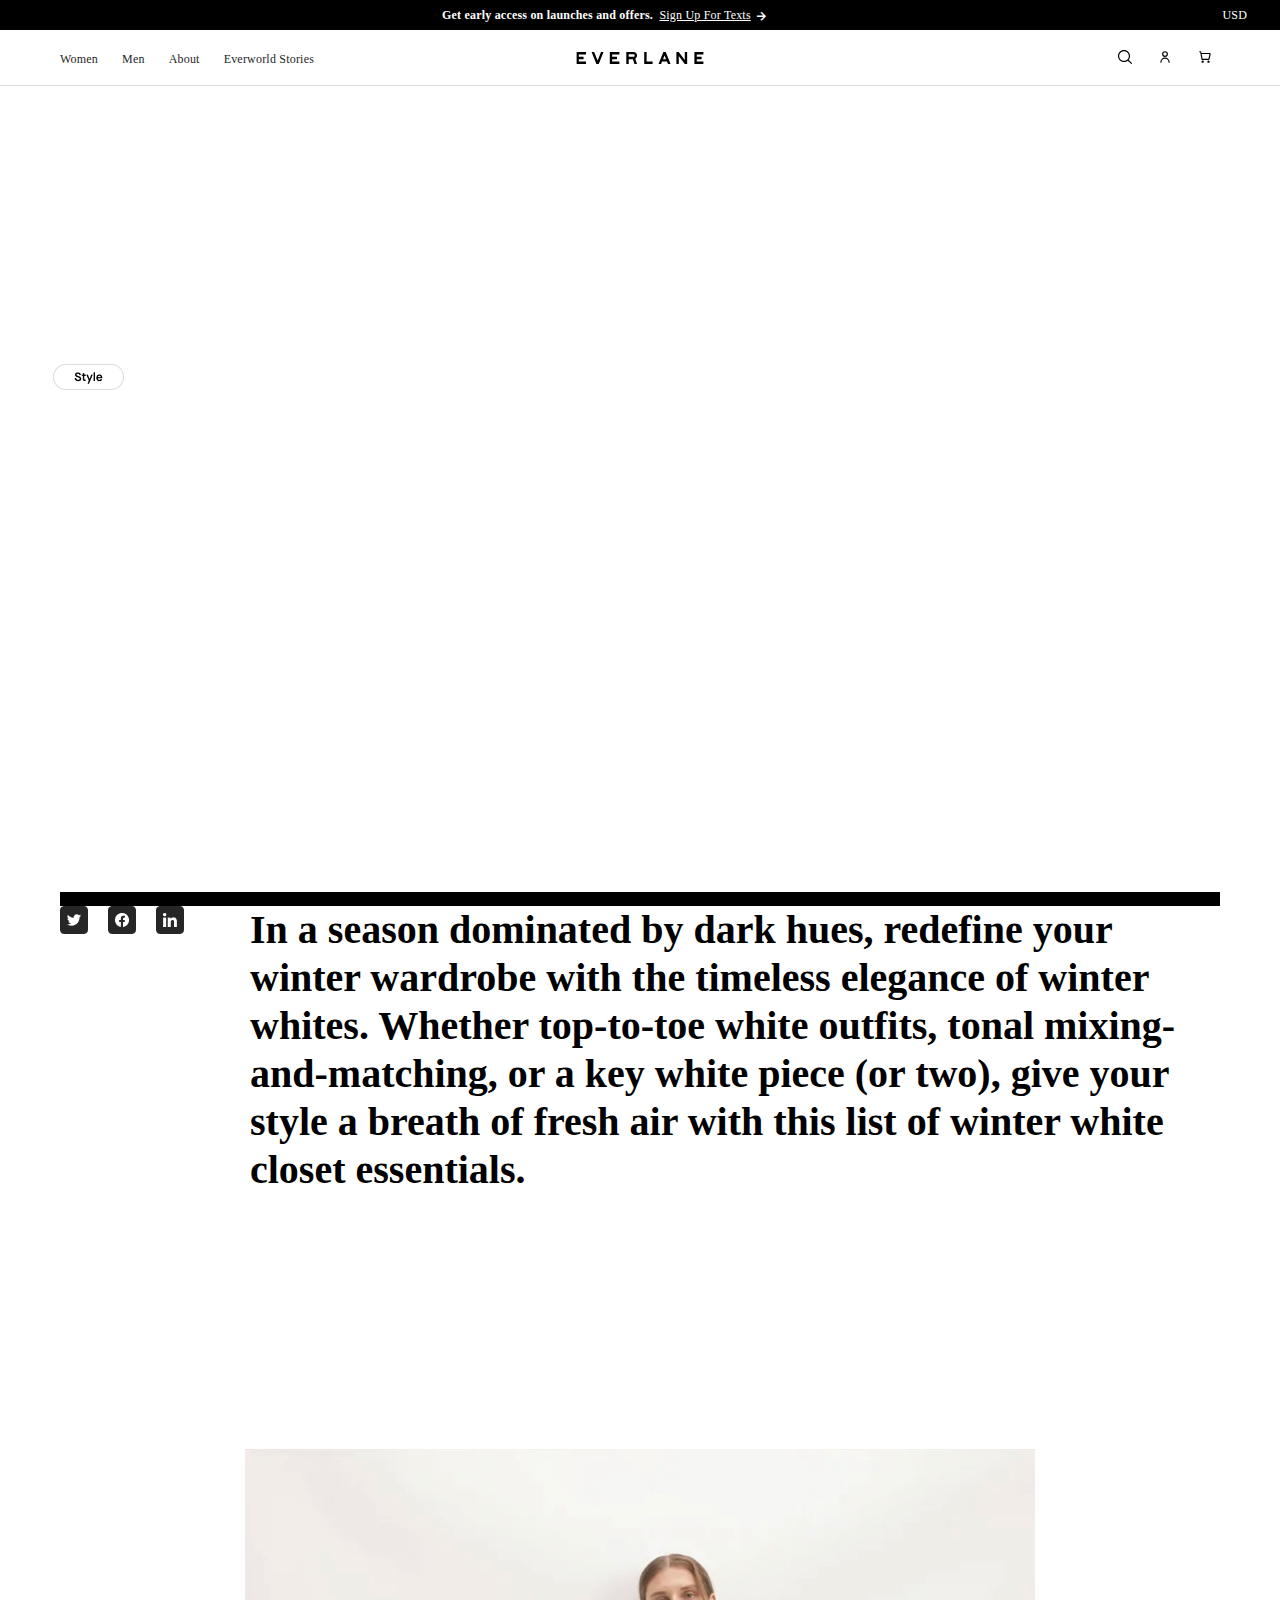
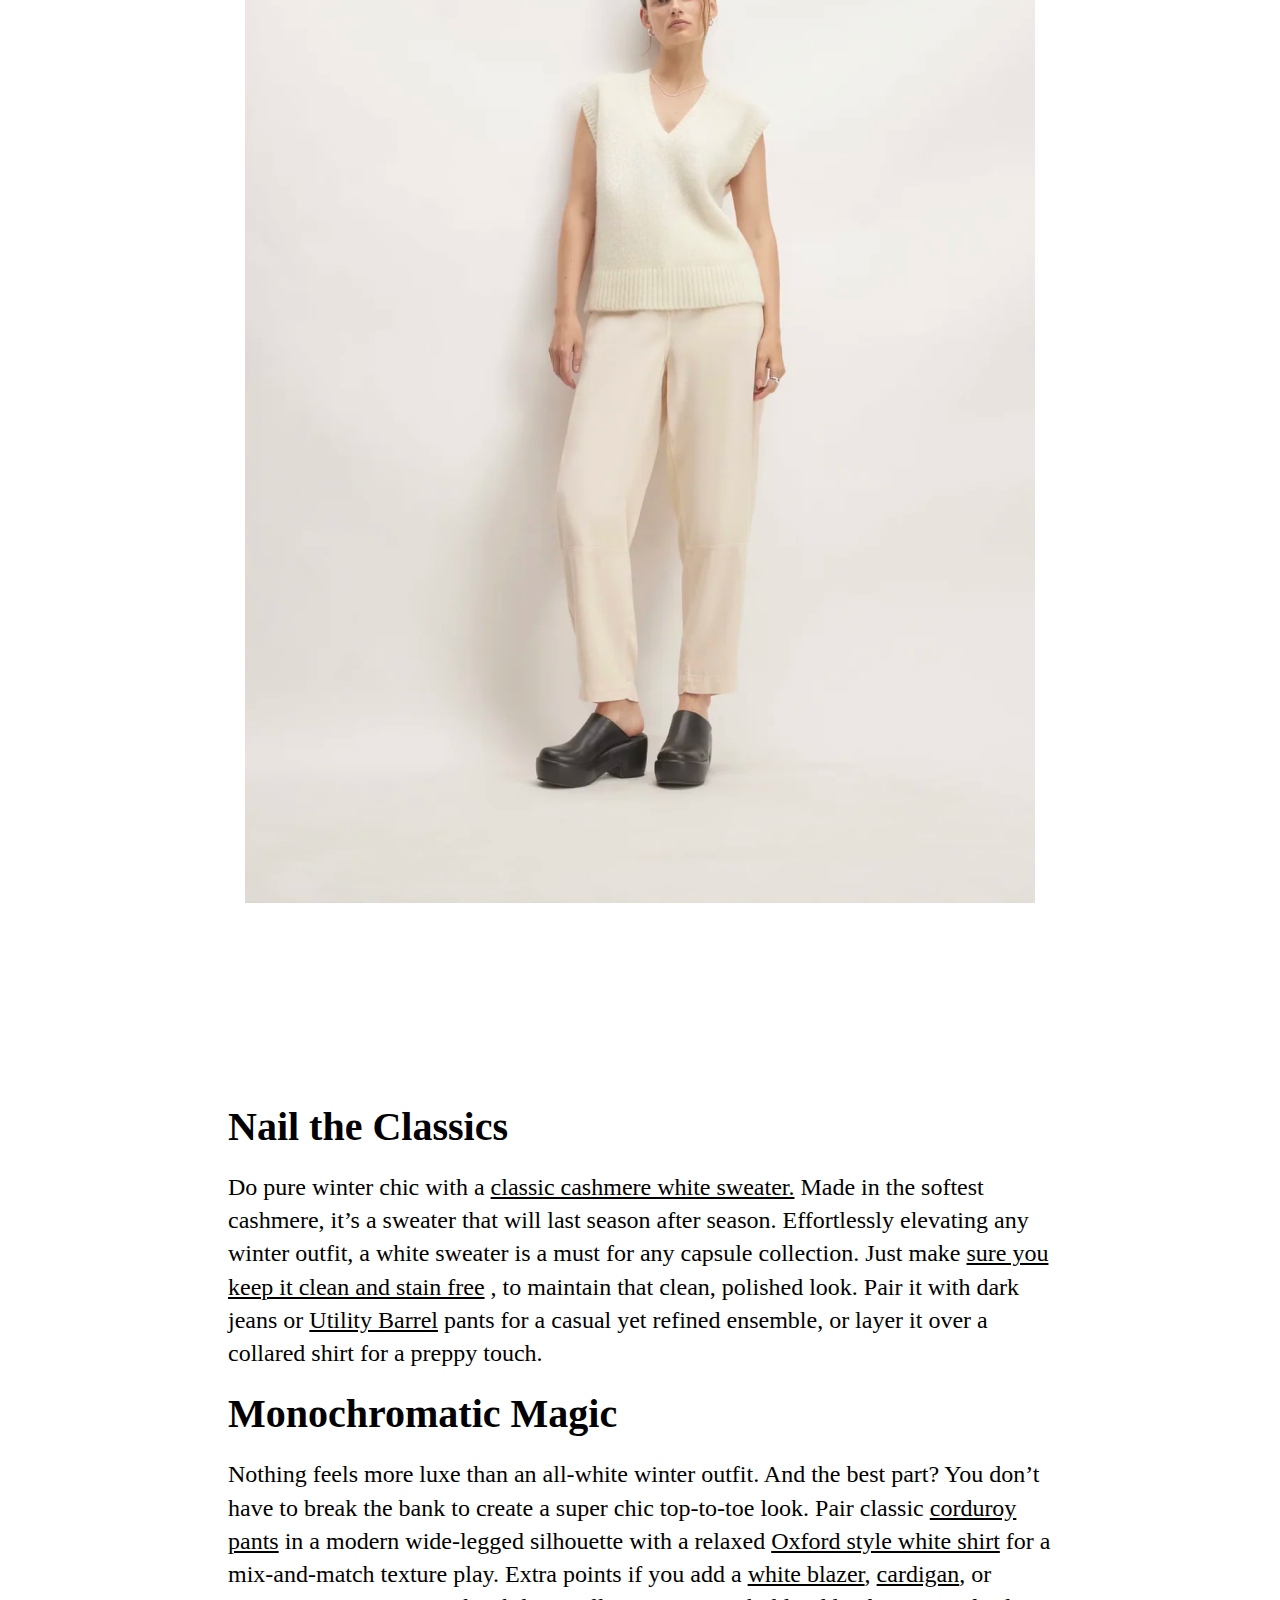
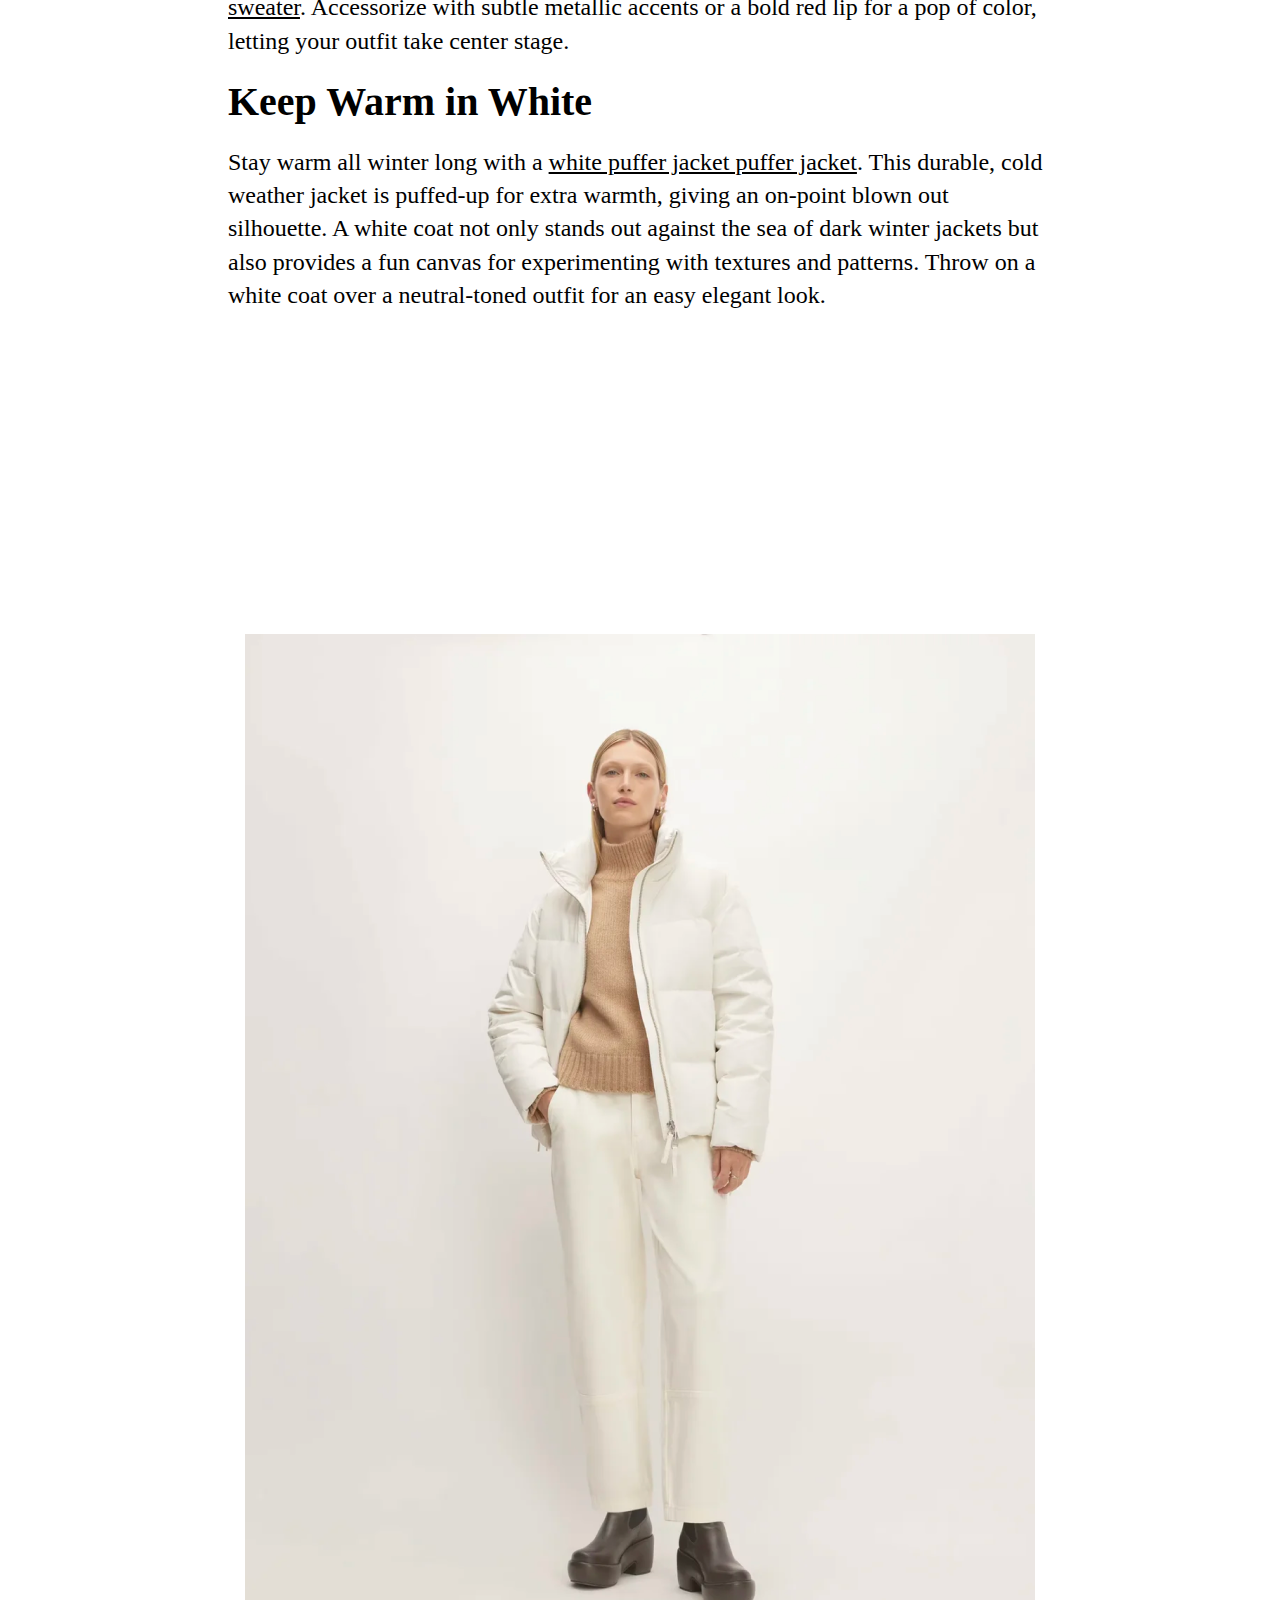
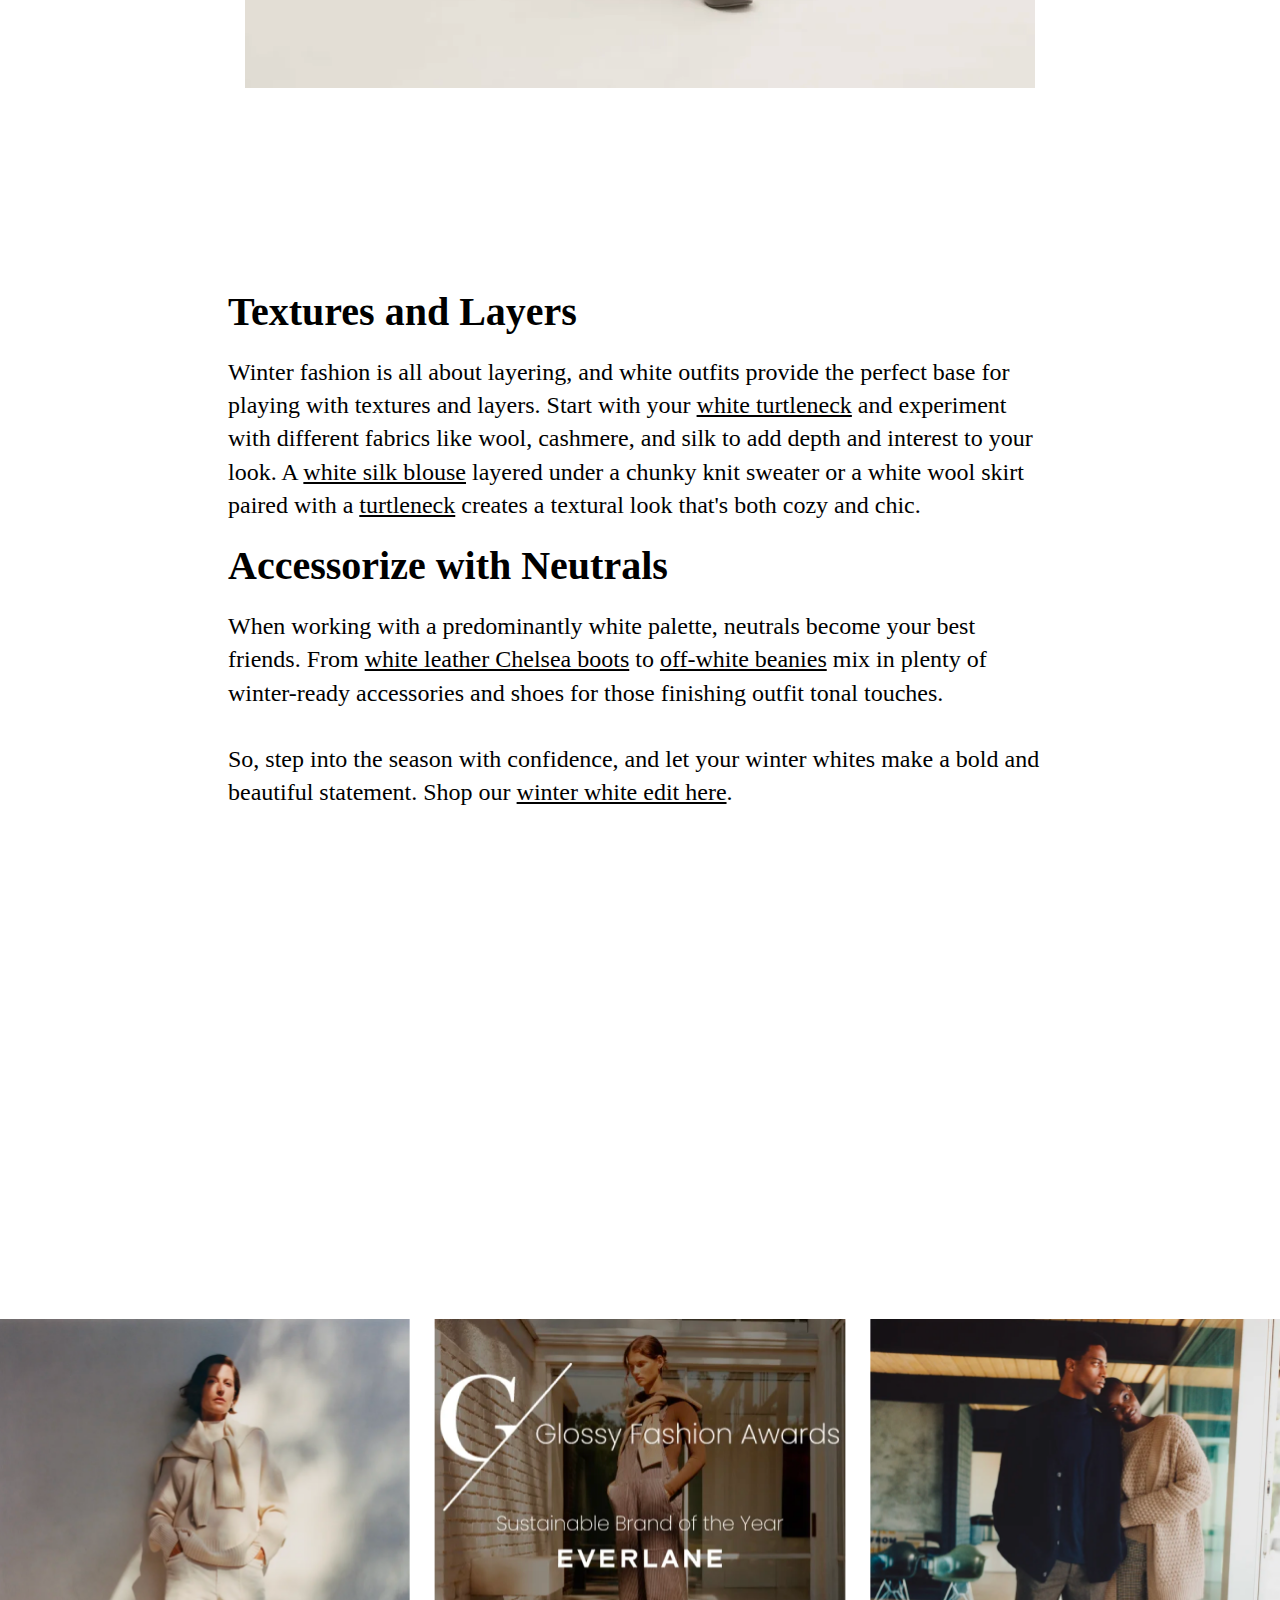
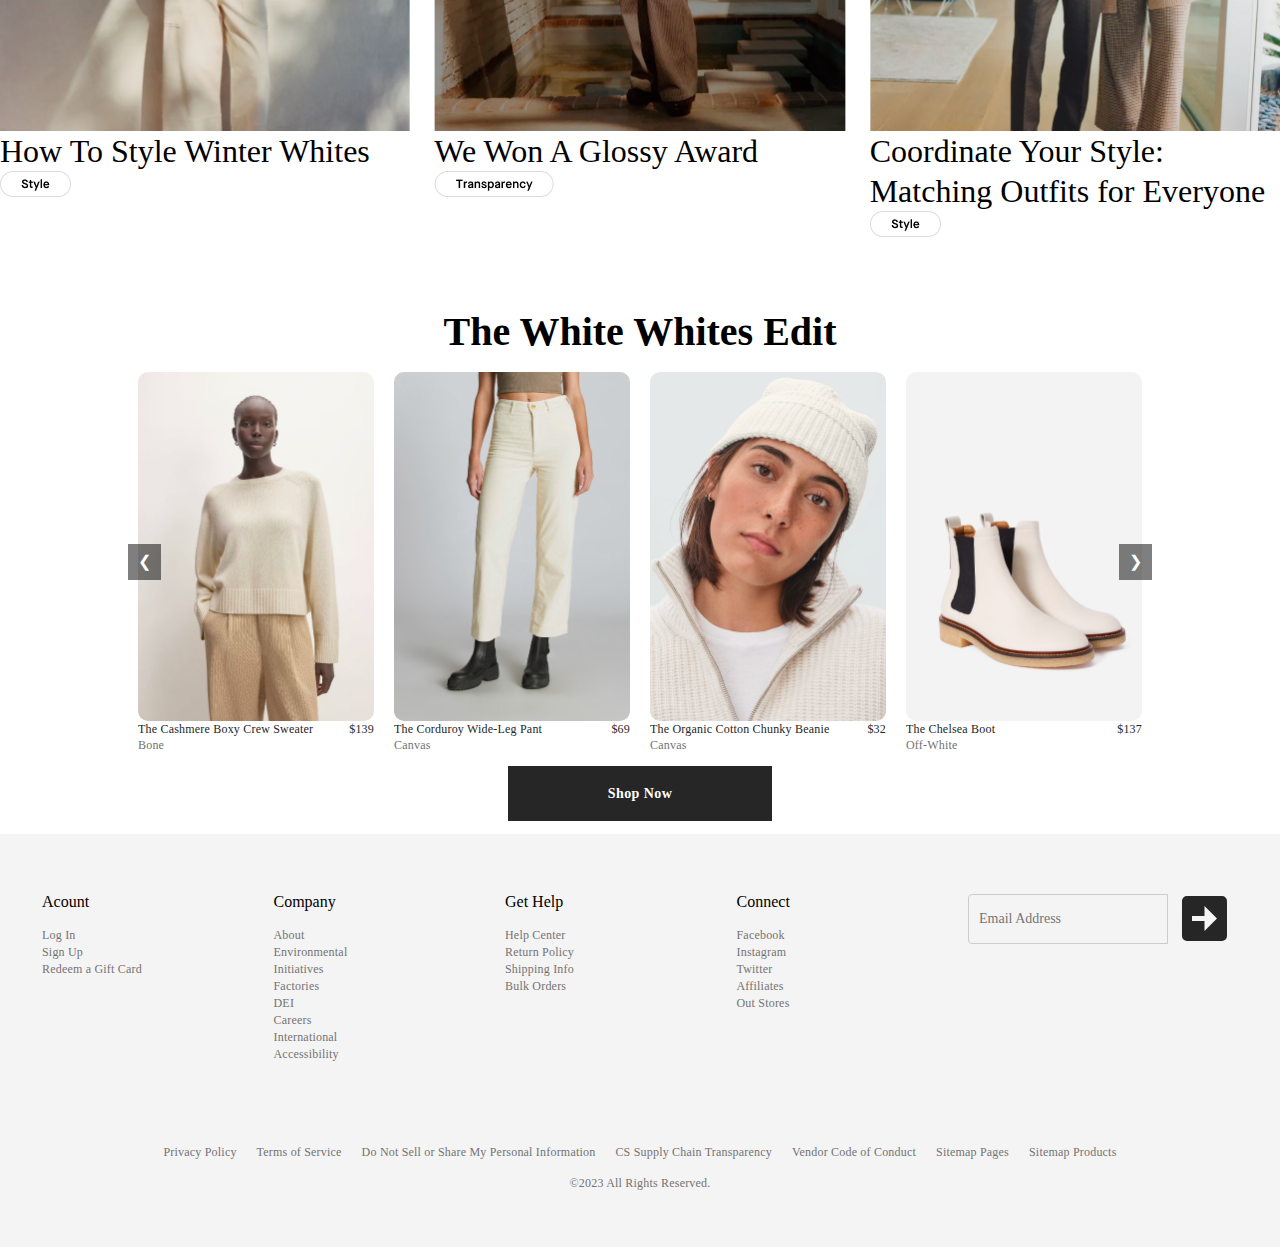
==== commit 963e4060: "add" ====
--- a/Fashion E-commerce Website/blog-post.html
+++ b/Fashion E-commerce Website/blog-post.html
@@ -48,9 +48,9 @@
                 </div>
                 <div class="icon">
                     <ul>
-                        <li><a href="index.html#search" onclick="showSection('search')"><img src="/image/magnifying-glass-svgrepo-com.svg" width="40px" height="14px"></a></li> 
-                        <li><img src="/image/user-alt-1-svgrepo-com.svg" width="40px" height="14px"></li>
-                        <li><img src="/image/shopping-cart-02-svgrepo-com.svg" width="40px" height="14px"></li>
+                        <li><a href="index.html#search" onclick="showSection('search')"><img src="./image/magnifying-glass-svgrepo-com.svg" width="40px" height="14px"></a></li> 
+                        <li><img src="./image/user-alt-1-svgrepo-com.svg" width="40px" height="14px"></li>
+                        <li><img src="./image/shopping-cart-02-svgrepo-com.svg" width="40px" height="14px" class="icon-cart"></li>
                     </ul>
                 </div>
             </div>
@@ -60,7 +60,7 @@
         <div class="blog-post">
             <div class="blog-post-1">
                 <div class="blog-post-1-text">
-                    <img src="/image/blog-2-style.png" alt="">
+                    <img src="./image/blog-2-style.png" alt="">
                     <h2>Style<br> How To Style Winter<br> Whites</h2>
                     <p>Redefine your winter wardrobe with the timeless elegance of winter whites with this <br>style guide.</p>
                 </div>
@@ -70,9 +70,9 @@
                 <div class="blog-post-2-on"></div>
                 <div class="blog-post-2-up">
                     <div class="blog-post-up-l">
-                        <img src="/image/blog-post-twitter.png" alt="">
-                        <img src="/image/blog-post-facebook.png" alt="">
-                        <img src="/image/blog-post-linkedin.png" alt="">
+                        <img src="./image/blog-post-twitter.png" alt="">
+                        <img src="./image/blog-post-facebook.png" alt="">
+                        <img src="./image/blog-post-linkedin.png" alt="">
                     </div>
                     <div class="blog-post-2-up-r">
                         <p>In a season dominated by dark hues, redefine your winter wardrobe with the timeless elegance of winter whites. Whether top-to-toe white outfits, tonal mixing-and-matching, or a key white piece (or two), give your style a breath of fresh air with this list of winter white closet essentials.</p>
@@ -80,7 +80,7 @@
                 </div>
             </div>
             <div class="blog-post-3">
-                <img src="/image/blog-post-3.png" alt="">
+                <img src="./image/blog-post-3.png" alt="">
             </div>
             <div class="blog-post-4">
                 <div class="blog-post-4-text">
@@ -98,7 +98,7 @@
                 </div>
             </div>
             <div class="blog-post-3">
-                <img src="/image/blog-post-5.png" alt="">
+                <img src="./image/blog-post-5.png" alt="">
             </div>
             <div class="blog-post-4">
                 <div class="blog-post-4-text">
@@ -116,24 +116,24 @@
             <div class="blog-post-7">
                 <div class="blog-2-li">
                     <div class="blog-2-item">
-                        <a href="/blog-post.html" onclick="showSection('blog-post')">
-                            <img src="/image/blog-2-1.png" alt="">
+                        <a href="./blog-post.html" onclick="showSection('blog-post')">
+                            <img src="./image/blog-2-1.png" alt="">
                             <h2>How To Style Winter Whites</h2>
-                            <img src="/image/blog-2-style.png" alt="">
+                            <img src="./image/blog-2-style.png" alt="">
                         </a>
                     </div>
                     <div class="blog-2-item">
                         <a href="#blog">
-                            <img src="/image/blog-2-2.png" alt="">
+                            <img src="./image/blog-2-2.png" alt="">
                             <h2>We Won A Glossy Award</h2>
-                            <img src="/image/blog-2-Transparency.png" alt="">
+                            <img src="./image/blog-2-Transparency.png" alt="">
                         </a>
                     </div>
                     <div class="blog-2-item">
                         <a href="#blog">
-                            <img src="/image/blog-2-3.png" alt="">
+                            <img src="./image/blog-2-3.png" alt="">
                             <h2>Coordinate Your Style:<br>Matching Outfits for Everyone</h2>
-                            <img src="/image/blog-2-style.png" alt="">
+                            <img src="./image/blog-2-style.png" alt="">
                         </a>
                     </div>
                 </div>
@@ -143,37 +143,37 @@
                 <div class="blog-post-8-slider">  
                     <button class="prev" onclick="changeSlide(-1)">&#10094;</button>  
                     <div class="blog-post-8-slides">  
-                        <div class="blog-post-8-slide"><a href=""><img src="/image/blog-post-8-1.png" alt="Image 1"></a>
+                        <div class="blog-post-8-slide"><a href=""><img src="./image/blog-post-8-1.png" alt="Image 1"></a>
                             <p>The Cashmere Boxy Crew Sweater</p>
                             <span>$139</span>
                             <br>
                             <a href="">Bone</a>
                         </div>  
-                        <div class="blog-post-8-slide"><a href=""><img src="/image/blog-post-8-2.png" alt="Image 2"></a>
+                        <div class="blog-post-8-slide"><a href=""><img src="./image/blog-post-8-2.png" alt="Image 2"></a>
                             <p>The Corduroy Wide-Leg Pant</p>
                             <span>$69</span>
                             <br>
                             <a href="">Canvas</a>
                         </div>  
-                        <div class="blog-post-8-slide"><a href=""><img src="/image/blog-post-8-3.png" alt="Image 3"></a>
+                        <div class="blog-post-8-slide"><a href=""><img src="./image/blog-post-8-3.png" alt="Image 3"></a>
                             <p>The Organic Cotton Chunky Beanie</p>
                             <span>$32</span>
                             <br>
                             <a href="">Canvas</a>
                         </div>  
-                        <div class="blog-post-8-slide"><a href=""><img src="/image/blog-post-8-4.png" alt="Image 4"></a>
+                        <div class="blog-post-8-slide"><a href=""><img src="./image/blog-post-8-4.png" alt="Image 4"></a>
                             <p>The Chelsea Boot</p>
                             <span>$137</span>
                             <br>
                             <a href="">Off-White</a>
                         </div>  
-                        <div class="blog-post-8-slide"><a href=""><img src="/image/blog-post-8-2.png" alt="Image 4"></a>
+                        <div class="blog-post-8-slide"><a href=""><img src="./image/blog-post-8-2.png" alt="Image 4"></a>
                             <p>The Waffle Long Sleeve Crew</p>
                             <span>$60</span>
                             <br>
                             <a href="">Bone</a>
                         </div>  
-                        <div class="blog-post-8-slide"><a href=""><img src="/image/blog-post-8-1.png" alt="Image 4"></a>
+                        <div class="blog-post-8-slide"><a href=""><img src="./image/blog-post-8-1.png" alt="Image 4"></a>
                             <p>The Waffle Long Sleeve Crew</p>
                             <span>$60</span>
                             <br>
@@ -185,6 +185,79 @@
             <div class="blog-post-8-btn">
                 <a href="#blog-post">Shop Now</a>
             </div>
+            </div>
+        </div>
+    </section>
+    <section id="cart" class="section">
+        <div class="items-cart_container">
+            <img src="./image/close.png" alt="" class="icon-close">
+            <h2>Your Cart</h2>
+            <div class="cart-item">
+              <span id ="cart-item-trash"class="bx bxs-trash"></span>
+              <img src="./image/cart-item-1.png" alt="" />
+              <div class="content">
+                <div>
+                  <h3>
+                    The Organic Cotton Long-Sleeve <br />
+                    Turtleneck
+                  </h3>
+                  <span>Medium | Black</span>
+                </div>
+
+                <div class="price">
+                  <p><del>$50</del> $35</p>
+                  <div class="operation">  
+                        <button class="plus">+</button>
+                        <span class="quantity">1</span> 
+                        <button class="minus">-</button>   
+                    </div> 
+                </div>
+                <span class="sale">(30% Off)</span>
+              </div>
+            </div>
+            <div class="cart-item">
+              <span class="bx bxs-trash"></span>
+              <img src="./image/cart-item-2.png" alt="" />
+              <div class="content">
+                <div>
+                  <h3>The ReWool@ Oversized Shirt Jacket</h3>
+                  <span>Small | Black</span>
+                </div>
+                <div class="price">
+                  <p><del>$238</del> $167</p>
+                  <div class="operation">  
+                    <button class="plus">+</button>
+                    <span class="quantity">1</span> 
+                    <button class="minus">-</button>   
+                </div>
+                </div>
+                <span class="sale">(30% Off)</span>
+              </div>
+            </div>
+            <div class="item-before">
+              <h3>Before You Go</h3>
+              <div class="cart-item_bf">
+                <img src="./image/cart-item-3.png" alt="" />
+                <div class="content">
+                  <div>
+                    <h3>The Good Merino Wool Beanie</h3>
+                    <span>One Size | Chambray Blue</span>
+                  </div>
+                  <div class="price">
+                    <p>$35</p>
+                    <button>ADD</button>
+                  </div>
+                </div>
+              </div>
+            </div>
+            <div class="sumary">
+              <div class="sumary-tile">
+                <h3>Subtotal <span>(2 items):</span></h3>
+                <strong>$202</strong>
+              </div>
+
+              <button type="submit">Continue to Checkout</button>
+              <p>Psst, get it now before it sells out.</p>
             </div>
         </div>
     </section>
--- a/Fashion E-commerce Website/styles.css
+++ b/Fashion E-commerce Website/styles.css
@@ -2472,8 +2472,7 @@
 }
 .product-detail-3{
   width: 100%;
-  padding: 0 196px;
-  gap:40px;
+  padding: 0 165px ;
 }
 .product-detail-3 h2{
   font-family: Maison Neue;
@@ -2484,9 +2483,10 @@
   color:rgba(38, 38, 38, 1);
 }
 .product-detail-3-up{
+  margin-top: 50px;
   background: rgba(245, 244, 244, 1);
   width: 100%;
-  padding: 36px 56px;
+  padding: 36px 50px;
   display: flex;
   justify-content: space-between;
 }
@@ -2505,4 +2505,394 @@
 }
 .product-detail-3-up-l-rate{
   display: flex;
-}+}
+.product-detail-3-in-b{
+  width: 262px;
+  gap: 8px;
+}
+.product-detail-3-in-b-in{
+  display: flex;
+  justify-items: center;
+  text-align: center;
+}
+.product-detail-3-in-b p{
+  font-family: Maison Neue;
+  font-size: 14px;
+  font-weight: 400;
+  line-height: 16px;
+  letter-spacing: 0.20000000298023224px;
+  text-align: center;
+  color: rgba(115, 115, 115, 1);
+}
+.rectangle{
+  background-color: rgba(38, 38, 38, 1);
+  width: 200px;
+  height: 6px;
+  margin-top: 4px;
+}
+.rectangle1{
+  background-color: rgba(221, 219, 220, 1);
+  width: 200px;
+  height: 6px;
+  margin-top: 4px;
+}
+.product-detail-3-in-r{
+  width: 262px;
+  height: 72px;
+}
+.product-detail-3-in-r h2{
+  font-family: Maison Neue;
+  font-size: 16px;
+  font-weight: 600;
+  line-height: 24px;
+  letter-spacing: 0.20000000298023224px;
+  text-align: left;
+  color:rgba(38, 38, 38, 1);
+}
+.product-detail-3-in-r-item{
+  display: flex;
+  gap:5px;
+}
+.rectangle2{
+  width: 49.2px;
+  height: 8px;
+  background: rgba(221, 219, 220, 1);
+}
+.rectangle3{
+  width: 49.2px;
+  height: 8px;
+  background: rgba(38, 38, 38, 1);
+}
+.product-detail-3-down-in{
+  border-bottom: 1px solid rgba(221, 219, 220, 1);
+  margin-bottom: 20px;
+}
+
+.product-detail-3-in-r-up{
+  display: flex;
+  justify-content: space-between;
+}
+.product-detail-3-in-r-up{
+  font-family: Maison Neue;
+  font-size: 12px;
+  font-weight: 400;
+  line-height: 16px;
+  letter-spacing: 0.20000000298023224px;
+  text-align: left;
+  color:rgba(38, 38, 38, 1);
+}
+.product-detail-3-menu{
+  display: flex;
+  justify-content: space-between;
+  margin-top: 50px;
+}
+.product-detail-3-menu-title{
+  display: flex;
+  justify-content: space-between;
+  border: 1px solid rgba(221, 219, 220, 1);
+  padding: 16px;
+  width: 240px;
+  text-align: center;
+  align-items: center;
+}
+.product-detail-3-menu-title-text h2{
+  font-family: Maison Neue;
+  font-size: 24px;
+  font-weight: 600;
+  line-height: 33.24px;
+  text-align: left;
+  color:rgba(0, 0, 0, 1);
+}
+.product-detail-3-menu-title-text h2{
+  font-family: Maison Neue;
+  font-size: 24px;
+  font-weight: 600;
+  line-height: 33.24px;
+  text-align: left;
+  color:rgba(0, 0, 0, 1);
+}
+.product-detail-3-menu-title-text p{
+  font-family: Maison Neue;
+  font-size: 12px;
+  font-weight: 400;
+  line-height: 16px;
+  letter-spacing: 0.20000000298023224px;
+  text-align: left;
+  color:rgba(115, 115, 115, 1);
+}
+.product-detail-3-down-in{
+  display: flex;
+  gap:5px;
+  padding-bottom: 57px;
+}
+.product-detail-3-down-l{
+  width: 230px;
+  margin-top: 20px;
+}
+.product-detail-3-down-l h2{
+  font-family: Maison Neue;
+  font-size: 16px;
+  font-weight: 600;
+  line-height: 24px;
+  letter-spacing: 0.20000000298023224px;
+  text-align: left;
+  color:rgba(0, 0, 0, 1);
+}
+.product-detail-3-down-l-1{
+  display: flex;
+}
+.product-detail-3-down-l-1 p{
+  font-family: Maison Neue;
+  font-size: 12px;
+  font-weight: 400;
+  line-height: 16px;
+  letter-spacing: 0.20000000298023224px;
+  text-align: left;
+  color:rgba(38, 38, 38, 1);
+}
+.product-detail-3-down-l-1 h5{
+  font-family: Maison Neue;
+  font-size: 12px;
+  font-weight: 600;
+  line-height: 16px;
+  letter-spacing: 0.20000000298023224px;
+  text-align: left;
+  color:rgba(38, 38, 38, 1);
+}
+.product-detail-3-down-l-2{
+  padding: 20px 0;
+}
+.product-detail-3-down-r{
+  display: flex;
+  margin-top: 20px;
+}
+.product-detail-3-down-r-in{
+  width: 600px;
+}
+.product-detail-3-down-r-in h2{
+  font-family: Maison Neue;
+  font-size: 16px;
+  font-weight: 600;
+  line-height: 24px;
+  letter-spacing: 0.20000000298023224px;
+  text-align: left;
+  color:rgba(0, 0, 0, 1);
+}
+.product-detail-3-down-r-in p{
+  font-family: Maison Neue;
+  font-size: 14px;
+  font-weight: 400;
+  line-height: 16.8px;
+  letter-spacing: 1.399999976158142px;
+  text-align: left;
+  color:rgba(0, 0, 0, 1);
+}
+.product-detail-3-down-r p{
+  font-family: Maison Neue;
+  font-size: 12px;
+  font-weight: 400;
+  line-height: 16px;
+  letter-spacing: 0.20000000298023224px;
+  text-align: left;
+  color:rgba(115, 115, 115, 1);
+}
+.product-detail-3-down-in-1{
+  display: flex;
+  margin-bottom: 20px;
+}
+.product-detail-4{
+  width: 100%;
+  padding: 80px 295px ;
+  gap: 16px;
+}
+.product-detail-4 h2{
+  font-family: Maison Neue;
+  font-size: 24px;
+  font-weight: 600;
+  line-height: 33.24px;
+  text-align: center;
+  color:rgba(38, 38, 38, 1);
+  padding: 10px 0;
+}
+.product-detail-4 p{
+  font-family: Maison Neue;
+  font-size: 14px;
+  font-weight: 400;
+  line-height: 16.8px;
+  letter-spacing: 1.399999976158142px;
+  text-align: center;
+  color:rgba(38, 38, 38, 1);
+}
+.product-detail-4-up{
+  display: flex;
+  justify-content: space-between;
+  padding: 30px 0;
+}
+.product-detail-4-up p{
+  font-family: Maison Neue;
+  font-size: 12px;
+  font-weight: 400;
+  line-height: 16px;
+  letter-spacing: 0.20000000298023224px;
+  text-align: center;
+  color:rgba(38, 38, 38, 1);
+}
+
+
+/*------------------------------------*/
+.items-cart_container {
+  position: absolute;
+  top: 0;
+  right: 0;
+  height: 985px;
+  max-width: 447px;
+  background: rgba(255, 255, 255, 1);
+  z-index: 30;
+  padding: 50px 10px;
+}
+.items-cart_container .cart-item {
+  position: relative;
+  margin: 1rem 1.5rem;
+  display: flex;
+  align-items: center;
+  gap: 1rem;
+}
+
+.items-cart_container .cart-item .bxs-trash {
+  position: absolute;
+  top: 1rem;
+  right: 1rem;
+}
+.content {
+  height: 100px;
+  width: 350px;
+  display: flex;
+  flex-direction: column;
+  justify-content: space-between;
+}
+.content h3 {
+  font-size: 14px;
+  font-weight: 700;
+}
+.content span {
+  color: #737373;
+}
+.price {
+  margin-top: 20px;
+  display: flex;
+  justify-content: space-between;
+}
+.price p {
+  font-weight: 700;
+  display: flex;
+  align-items: end;
+}
+.price del {
+  font-weight: normal;
+  color: #737373;
+}
+.price button {
+  width: 81px;
+  height: 41px;
+  background: #262626;
+  color: #fff;
+}
+.content .sale {
+  color: red;
+}
+
+.cart-item_bf {
+  border: 1px solid #737373;
+  position: relative;
+  margin: 1rem 1.5rem;
+  display: flex;
+  align-items: center;
+  gap: 1rem;
+  padding: 10px;
+}
+.item-quantity {
+  display: flex;
+  align-items: center;
+}
+
+.sumary {
+  width: 100%;
+  text-align: center;
+  display: flex;
+  flex-direction: column;
+  justify-content: space-between;
+  border: 1px solid;
+  margin-top: 294px;
+  padding: 10px 0;
+}
+.sumary-tile {
+  display: flex;
+  justify-content: space-between;
+  margin: 0 1.5rem;
+}
+
+.sumary-tile h3,
+p {
+  font-weight: 600;
+}
+.sumary-tile span {
+  font-weight: normal;
+}
+.sumary-tile strong {
+  font-weight: 600;
+}
+.sumary button {
+  background-color: black;
+  color: white;
+  width: 400px;
+  height: 41px;
+  border: none;
+  padding: 10px 20px;
+  cursor: pointer;
+  margin: 30px auto;
+}
+.items-cart_container h2{
+  font-family: Maison Neue;
+  font-size: 24px;
+  font-weight: 600;
+  line-height: 33.24px;
+  text-align: left;
+  color: rgba(0, 0, 0, 1);
+}
+.cart-item h3{
+  font-family: Maison Neue;
+  font-size: 14px;
+  font-weight: 400;
+  line-height: 16.8px;
+  letter-spacing: 1.399999976158142px;
+  text-align: left;
+  color:rgba(0, 0, 0, 1);
+}
+
+.operation {  
+  display: flex;  
+  align-items: center;  
+  text-align: center;
+  gap:5px;
+} 
+.operation button{
+  width: 30px;
+  height: 20px;
+  background-color: rgb(145, 137, 137);
+  text-align: center;
+  color: black;
+}
+
+#cart-item-trash{
+  cursor: pointer;
+}
+.icon-close{
+  position: absolute;
+  top:20px;
+  right: 10px;
+
+  cursor: pointer;
+}
+.icon-cart{
+  cursor: pointer;
+}
